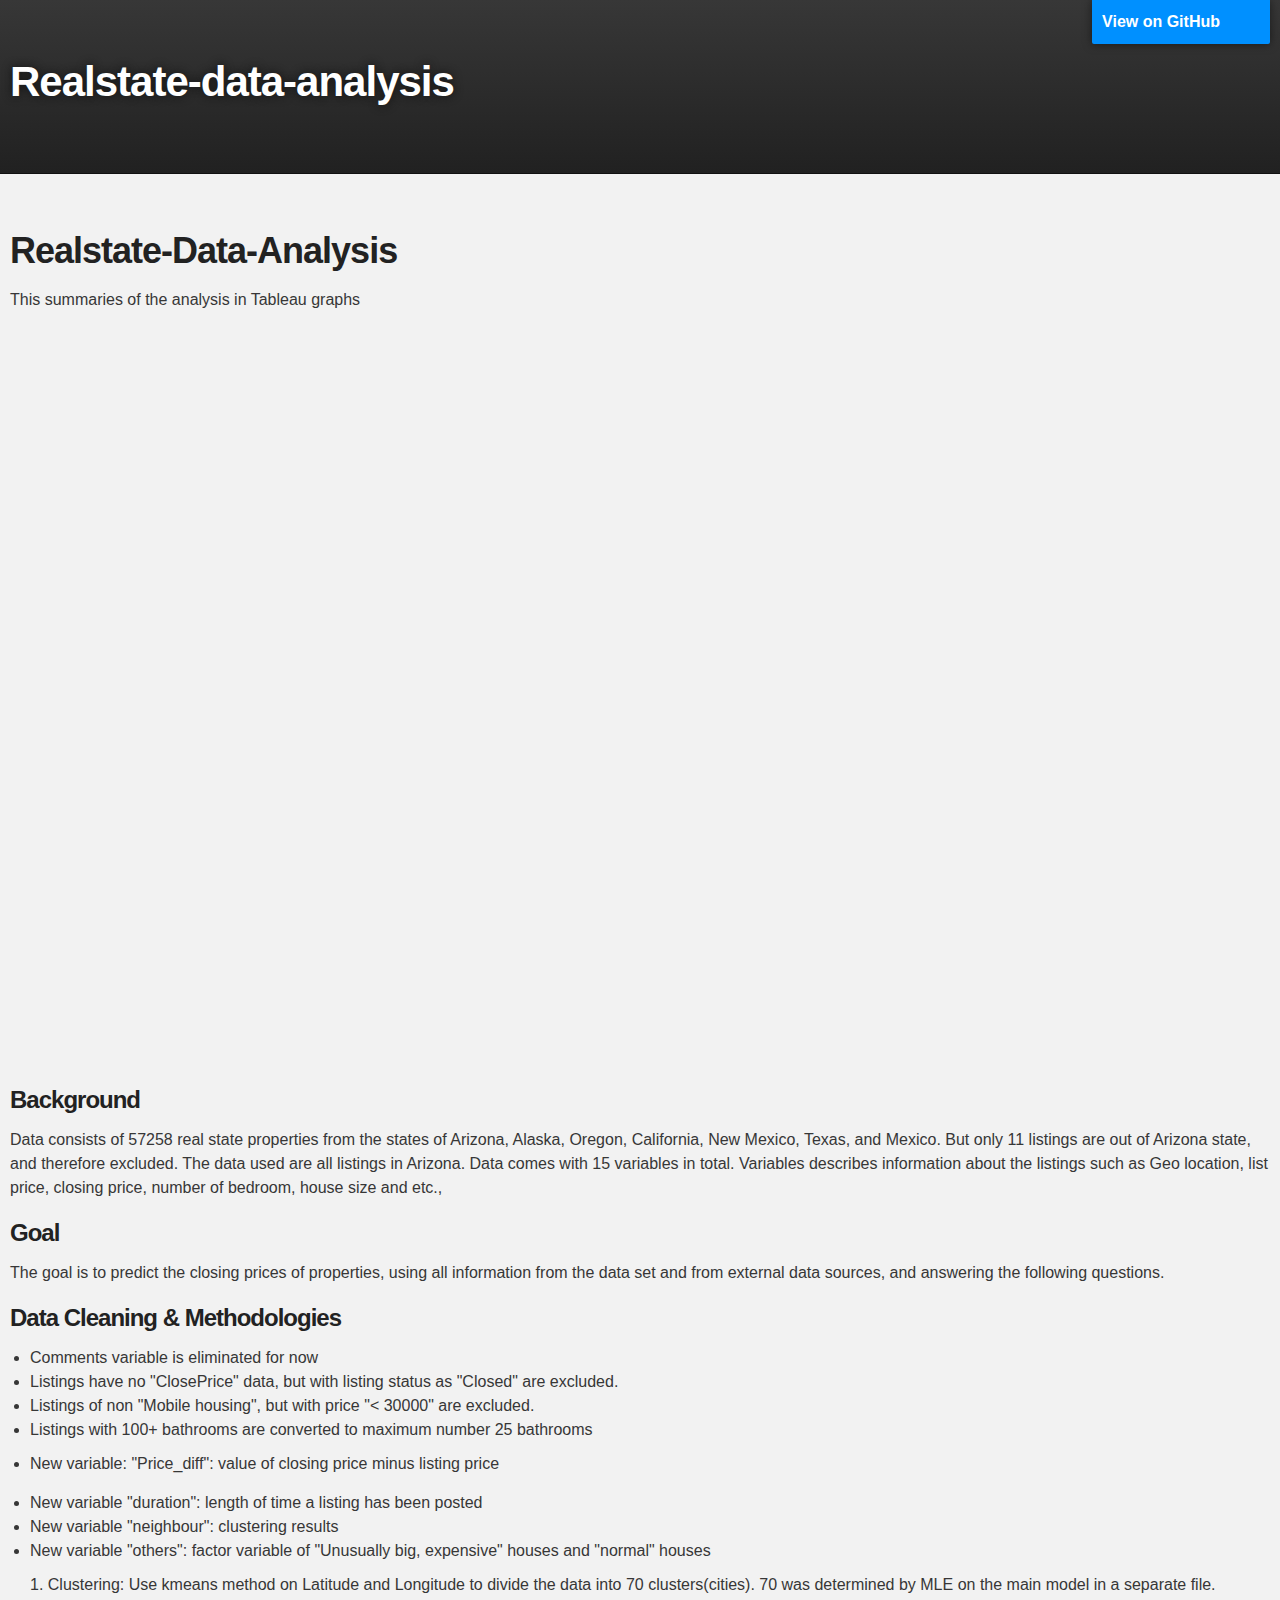
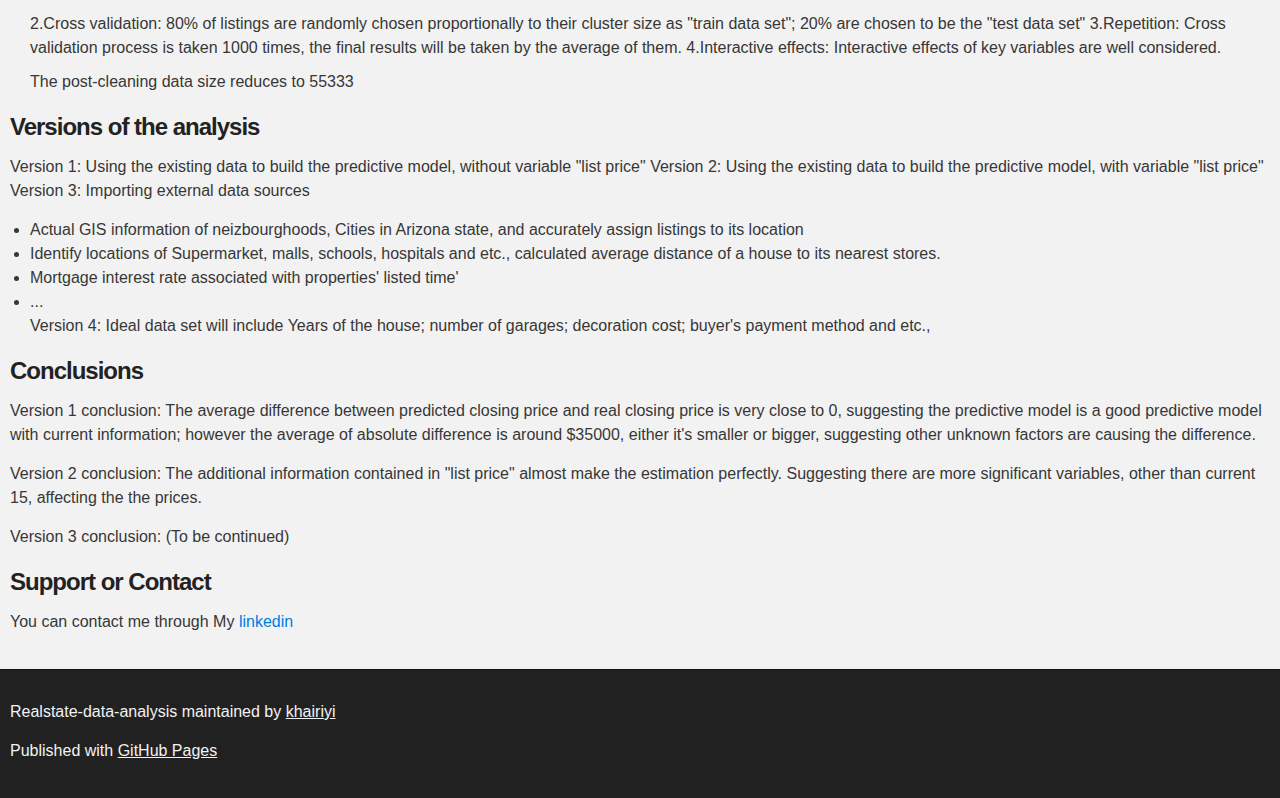
==== index.html @ 3aa9a5ae "Update index.html" ====
<!DOCTYPE html>
<html>

<head>
    <meta charset='utf-8'>
    <meta http-equiv="X-UA-Compatible" content="chrome=1">
    <meta name="description" content="Realstate-data-analysis : ">
  
    <link rel="stylesheet" type="text/css" media="screen" href="stylesheets/stylesheet.css">
  
    <title>Realstate-data-analysis</title>
    </head>
  
    <body>
  
<!-- HEADER -->
    <div id="header_wrap" class="outer">
    <header class="inner">
    <a id="forkme_banner" href="https://github.com/khairiyi/Realstate-Data-Analysis">View on GitHub</a>
  
    <h1 id="project_title">Realstate-data-analysis</h1>
    <h2 id="project_tagline"></h2>
  
    <section id="downloads">
        <a class="zip_download_link" href="https://github.com/khairiyi/Realstate-Data-Analysis/zipball/master">Download this project as a .zip file</a>
        <a class="tar_download_link" href="https://github.com/khairiyi/Realstate-Data-Analysis/tarball/master">Download this project as a tar.gz file</a>
            </section>
        </header>
    </div>
  
    <!-- MAIN CONTENT -->
    <div id="main_content_wrap" class="outer">
    <section id="main_content" class="inner">
     <h1>
<a id="realstate-data-analysis" class="anchor" href="#realstate-data-analysis" aria-hidden="true"><span aria-hidden="true" class="octicon octicon-link"></span></a>Realstate-Data-Analysis</h1>

<p>This summaries of the analysis in Tableau graphs</p>


<div>

<script type='text/javascript' src='https://public.tableau.com/javascripts/api/viz_v1.js'></script>
<div class='tableauPlaceholder' style='width: 982px; height: 745px;'><noscript><a href='#'>
    <img alt=' ' src='https:&#47;&#47;public.tableau.com&#47;static&#47;images&#47;Re&#47;RealstateDataAnalysis&#47;CompleteDataSummary&#47;1_rss.png' style='border: none' /></a></noscript>
    <object class='tableauViz' width='982' height='745' style='display:none;'>
        <param name='host_url' value='https%3A%2F%2Fpublic.tableau.com%2F' /> <param name='site_root' value='' />
        <param name='name' value='RealstateDataAnalysis&#47;CompleteDataSummary' />
        <param name='tabs' value='yes' /><param name='toolbar' value='yes' />
        <param name='static_image' value='https:&#47;&#47;public.tableau.com&#47;static&#47;images&#47;Re&#47;RealstateDataAnalysis&#47;CompleteDataSummary&#47;1.png' /> 
        <param name='animate_transition' value='yes' /><param name='display_static_image' value='yes' />
        <param name='display_spinner' value='yes' /><param name='display_overlay' value='yes' />
        <param name='display_count' value='yes' /><param name='showVizHome' value='no' />
        <param name='showTabs' value='y' /><param name='bootstrapWhenNotified' value='true' />
        </object></div>

</div>




<h3>
<a id="background" class="anchor" href="#background" aria-hidden="true"><span aria-hidden="true" class="octicon octicon-link"></span></a>Background</h3>

<p>Data consists of 57258 real state properties from the states of Arizona, Alaska, Oregon, California, New Mexico, Texas, and Mexico. But only 11 listings are out of Arizona state, and therefore excluded. The data used are all listings in Arizona.
Data comes with 15 variables in total. Variables describes information about the listings such as Geo location, list price, closing price, number of bedroom, house size and etc.,</p>

<h3>
<a id="goal" class="anchor" href="#goal" aria-hidden="true"><span aria-hidden="true" class="octicon octicon-link"></span></a>Goal</h3>

<p>The goal is to predict the closing prices of properties, using all information from the data set and from external data sources, and answering the following questions.</p>

<h3>
<a id="data-cleaning--methodologies" class="anchor" href="#data-cleaning--methodologies" aria-hidden="true"><span aria-hidden="true" class="octicon octicon-link"></span></a>Data Cleaning &amp; Methodologies</h3>

<ul>
<li>Comments variable is eliminated for now</li>
<li>Listings have no "ClosePrice" data, but with listing status as "Closed" are excluded.</li>
<li>Listings of non "Mobile housing", but with price "&lt; 30000" are excluded.</li>
<li>Listings with 100+ bathrooms are converted to maximum number 25 bathrooms</li>
<li><p>New variable: "Price_diff": value of closing price minus listing price</li></p>
<li>New variable "duration": length of time a listing has been posted</li>
<li>New variable "neighbour": clustering results</li>
<li>New variable "others": factor variable of "Unusually big, expensive" houses and "normal" houses</li>
<p>1. Clustering: Use kmeans method on Latitude and Longitude to divide the data into 70 clusters(cities). 70 was determined by MLE on the main model in a separate file.</p>
2.Cross validation: 80% of listings are randomly chosen proportionally to their cluster size as "train data set"; 20% are chosen to be the "test data set"
3.Repetition: Cross validation process is taken 1000 times, the final results will be taken by the average of them.
4.Interactive effects: Interactive effects of key variables are well considered.

<p>The post-cleaning data size reduces to 55333</p>
</ul>

<h3>
<a id="versions-of-the-analysis" class="anchor" href="#versions-of-the-analysis" aria-hidden="true"><span aria-hidden="true" class="octicon octicon-link"></span></a>Versions of the analysis</h3>

<p>Version 1: Using the existing data to build the predictive model, without variable "list price" 
Version 2: Using the existing data to build the predictive model, with variable "list price" 
Version 3: Importing external data sources

<ul>
<li>Actual GIS information of neizbourghoods, Cities in Arizona state, and accurately assign listings to its location</li>
<li>Identify locations of Supermarket, malls, schools, hospitals and etc., calculated average distance of a house to its nearest stores.</li>
<li>Mortgage interest rate associated with properties' listed time'</li>
<li>... </li>
Version 4: Ideal data set will include Years of the house; number of garages; decoration cost; buyer's payment method and etc.,</p>
</ul>

<h3>
<a id="conclusions" class="anchor" href="#conclusions" aria-hidden="true"><span aria-hidden="true" class="octicon octicon-link"></span></a>Conclusions</h3>

<p>Version 1 conclusion: The average difference between predicted closing price and real closing price is very close to 0, suggesting the predictive model is a good predictive model with current information; however the average of absolute difference is around $35000, either it's smaller or bigger, suggesting other unknown factors are causing the difference.</p>

<p>Version 2 conclusion: The additional information contained in "list price" almost make the estimation perfectly. Suggesting there are more significant variables, other than current 15, affecting the the prices.</p>
<p>Version 3 conclusion: (To be continued)</p>

<h3>
<a id="support-or-contact" class="anchor" href="#support-or-contact" aria-hidden="true"><span aria-hidden="true" class="octicon octicon-link"></span></a>Support or Contact</h3>

<p>You can contact me through My <a href="https://www.linkedin.com/in/khairi-yi-4966a062?">linkedin</a></p>
      </section>
    </div>

    <!-- FOOTER  -->
    <div id="footer_wrap" class="outer">
      <footer class="inner">
        <p class="copyright">Realstate-data-analysis maintained by <a href="https://github.com/khairiyi">khairiyi</a></p>
        <p>Published with <a href="https://pages.github.com">GitHub Pages</a></p>
      </footer>
    </div>

    

  </body>
</html>
---- stylesheets/stylesheet.css ----
/*******************************************************************************
Slate Theme for GitHub Pages
by Jason Costello, @jsncostello
*******************************************************************************/

@import url(github-light.css);

/*******************************************************************************
MeyerWeb Reset
*******************************************************************************/

html, body, div, span, applet, object, iframe,
h1, h2, h3, h4, h5, h6, p, blockquote, pre,
a, abbr, acronym, address, big, cite, code,
del, dfn, em, img, ins, kbd, q, s, samp,
small, strike, strong, sub, sup, tt, var,
b, u, i, center,
dl, dt, dd, ol, ul, li,
fieldset, form, label, legend,
table, caption, tbody, tfoot, thead, tr, th, td,
article, aside, canvas, details, embed,
figure, figcaption, footer, header, hgroup,
menu, nav, output, ruby, section, summary,
time, mark, audio, video {
  margin: 0;
  padding: 0;
  border: 0;
  font: inherit;
  vertical-align: baseline;
}

/* HTML5 display-role reset for older browsers */
article, aside, details, figcaption, figure,
footer, header, hgroup, menu, nav, section {
  display: block;
}

ol, ul {
  list-style: none;
}

table {
  border-collapse: collapse;
  border-spacing: 0;
}

/*******************************************************************************
Theme Styles
*******************************************************************************/

body {
  box-sizing: border-box;
  color:#373737;
  background: #212121;
  font-size: 16px;
  font-family: 'Myriad Pro', Calibri, Helvetica, Arial, sans-serif;
  line-height: 1.5;
  -webkit-font-smoothing: antialiased;
}

h1, h2, h3, h4, h5, h6 {
  margin: 10px 0;
  font-weight: 700;
  color:#222222;
  font-family: 'Lucida Grande', 'Calibri', Helvetica, Arial, sans-serif;
  letter-spacing: -1px;
}

h1 {
  font-size: 36px;
  font-weight: 700;
}

h2 {
  padding-bottom: 10px;
  font-size: 32px;
  background: url('../images/bg_hr.png') repeat-x bottom;
}

h3 {
  font-size: 24px;
}

h4 {
  font-size: 21px;
}

h5 {
  font-size: 18px;
}

h6 {
  font-size: 16px;
}

p {
  margin: 10px 0 15px 0;
}

footer p {
  color: #f2f2f2;
}

a {
  text-decoration: none;
  color: #007edf;
  text-shadow: none;

  transition: color 0.5s ease;
  transition: text-shadow 0.5s ease;
  -webkit-transition: color 0.5s ease;
  -webkit-transition: text-shadow 0.5s ease;
  -moz-transition: color 0.5s ease;
  -moz-transition: text-shadow 0.5s ease;
  -o-transition: color 0.5s ease;
  -o-transition: text-shadow 0.5s ease;
  -ms-transition: color 0.5s ease;
  -ms-transition: text-shadow 0.5s ease;
}

a:hover, a:focus {text-decoration: underline;}

footer a {
  color: #F2F2F2;
  text-decoration: underline;
}

em {
  font-style: italic;
}

strong {
  font-weight: bold;
}

img {
  position: relative;
  margin: 0 auto;
  max-width: 739px;
  padding: 5px;
  margin: 10px 0 10px 0;
  border: 1px solid #ebebeb;

  box-shadow: 0 0 5px #ebebeb;
  -webkit-box-shadow: 0 0 5px #ebebeb;
  -moz-box-shadow: 0 0 5px #ebebeb;
  -o-box-shadow: 0 0 5px #ebebeb;
  -ms-box-shadow: 0 0 5px #ebebeb;
}

p img {
  display: inline;
  margin: 0;
  padding: 0;
  vertical-align: middle;
  text-align: center;
  border: none;
}

pre, code {
  width: 100%;
  color: #222;
  background-color: #fff;

  font-family: Monaco, "Bitstream Vera Sans Mono", "Lucida Console", Terminal, monospace;
  font-size: 14px;

  border-radius: 2px;
  -moz-border-radius: 2px;
  -webkit-border-radius: 2px;
}

pre {
  width: 100%;
  padding: 10px;
  box-shadow: 0 0 10px rgba(0,0,0,.1);
  overflow: auto;
}

code {
  padding: 3px;
  margin: 0 3px;
  box-shadow: 0 0 10px rgba(0,0,0,.1);
}

pre code {
  display: block;
  box-shadow: none;
}

blockquote {
  color: #666;
  margin-bottom: 20px;
  padding: 0 0 0 20px;
  border-left: 3px solid #bbb;
}


ul, ol, dl {
  margin-bottom: 15px
}

ul {
  list-style-position: inside;
  list-style: disc;
  padding-left: 20px;
}

ol {
  list-style-position: inside;
  list-style: decimal;
  padding-left: 20px;
}

dl dt {
  font-weight: bold;
}

dl dd {
  padding-left: 20px;
  font-style: italic;
}

dl p {
  padding-left: 20px;
  font-style: italic;
}

hr {
  height: 1px;
  margin-bottom: 5px;
  border: none;
  background: url('../images/bg_hr.png') repeat-x center;
}

table {
  border: 1px solid #373737;
  margin-bottom: 20px;
  text-align: left;
 }

th {
  font-family: 'Lucida Grande', 'Helvetica Neue', Helvetica, Arial, sans-serif;
  padding: 10px;
  background: #373737;
  color: #fff;
 }

td {
  padding: 10px;
  border: 1px solid #373737;
 }

form {
  background: #f2f2f2;
  padding: 20px;
}

/*******************************************************************************
Full-Width Styles
*******************************************************************************/

.outer {
  width: 100%;
}

.inner {
  position: relative;
  max-width: 1280px;
  padding: 20px 10px;
  margin: 0 auto;
}

#forkme_banner {
  display: block;
  position: absolute;
  top:0;
  right: 10px;
  z-index: 10;
  padding: 10px 50px 10px 10px;
  color: #fff;
  background: url('../images/blacktocat.png') #0090ff no-repeat 95% 50%;
  font-weight: 700;
  box-shadow: 0 0 10px rgba(0,0,0,.5);
  border-bottom-left-radius: 2px;
  border-bottom-right-radius: 2px;
}

#header_wrap {
  background: #212121;
  background: -moz-linear-gradient(top, #373737, #212121);
  background: -webkit-linear-gradient(top, #373737, #212121);
  background: -ms-linear-gradient(top, #373737, #212121);
  background: -o-linear-gradient(top, #373737, #212121);
  background: linear-gradient(top, #373737, #212121);
}

#header_wrap .inner {
  padding: 50px 10px 30px 10px;
}

#project_title {
  margin: 0;
  color: #fff;
  font-size: 42px;
  font-weight: 700;
  text-shadow: #111 0px 0px 10px;
}

#project_tagline {
  color: #fff;
  font-size: 24px;
  font-weight: 300;
  background: none;
  text-shadow: #111 0px 0px 10px;
}

#downloads {
  position: absolute;
  width: 210px;
  z-index: 10;
  bottom: -40px;
  right: 0;
  height: 70px;
  background: url('../images/icon_download.png') no-repeat 0% 90%;
}

.zip_download_link {
  display: block;
  float: right;
  width: 90px;
  height:70px;
  text-indent: -5000px;
  overflow: hidden;
  background: url(../images/sprite_download.png) no-repeat bottom left;
}

.tar_download_link {
  display: block;
  float: right;
  width: 90px;
  height:70px;
  text-indent: -5000px;
  overflow: hidden;
  background: url(../images/sprite_download.png) no-repeat bottom right;
  margin-left: 10px;
}

.zip_download_link:hover {
  background: url(../images/sprite_download.png) no-repeat top left;
}

.tar_download_link:hover {
  background: url(../images/sprite_download.png) no-repeat top right;
}

#main_content_wrap {
  background: #f2f2f2;
  border-top: 1px solid #111;
  border-bottom: 1px solid #111;
}

#main_content {
  padding-top: 40px;
}

#footer_wrap {
  background: #212121;
}



/*******************************************************************************
Small Device Styles
*******************************************************************************/

@media screen and (max-width: 480px) {
  body {
    font-size:14px;
  }

  #downloads {
    display: none;
  }

  .inner {
    min-width: 320px;
    max-width: 480px;
  }

  #project_title {
  font-size: 32px;
  }

  h1 {
    font-size: 28px;
  }

  h2 {
    font-size: 24px;
  }

  h3 {
    font-size: 21px;
  }

  h4 {
    font-size: 18px;
  }

  h5 {
    font-size: 14px;
  }

  h6 {
    font-size: 12px;
  }

  code, pre {
    min-width: 320px;
    max-width: 480px;
    font-size: 11px;
  }

}
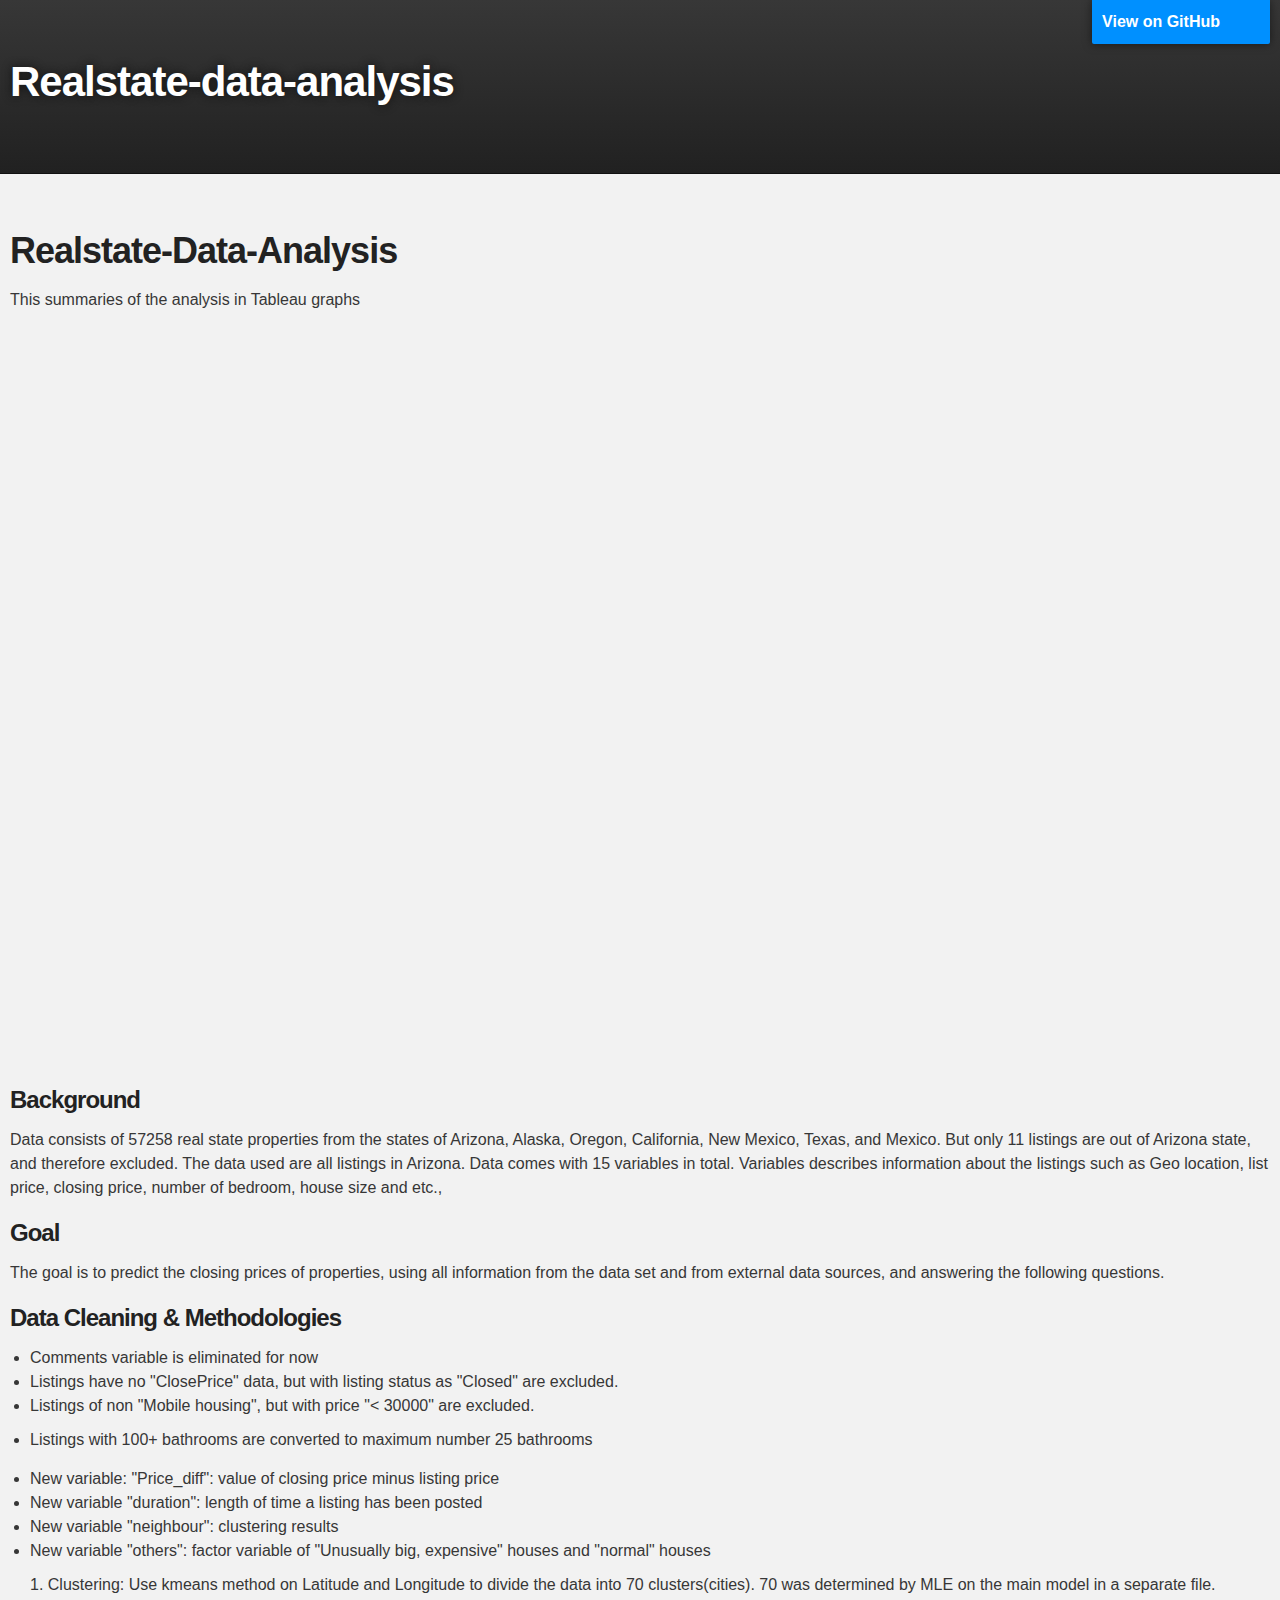
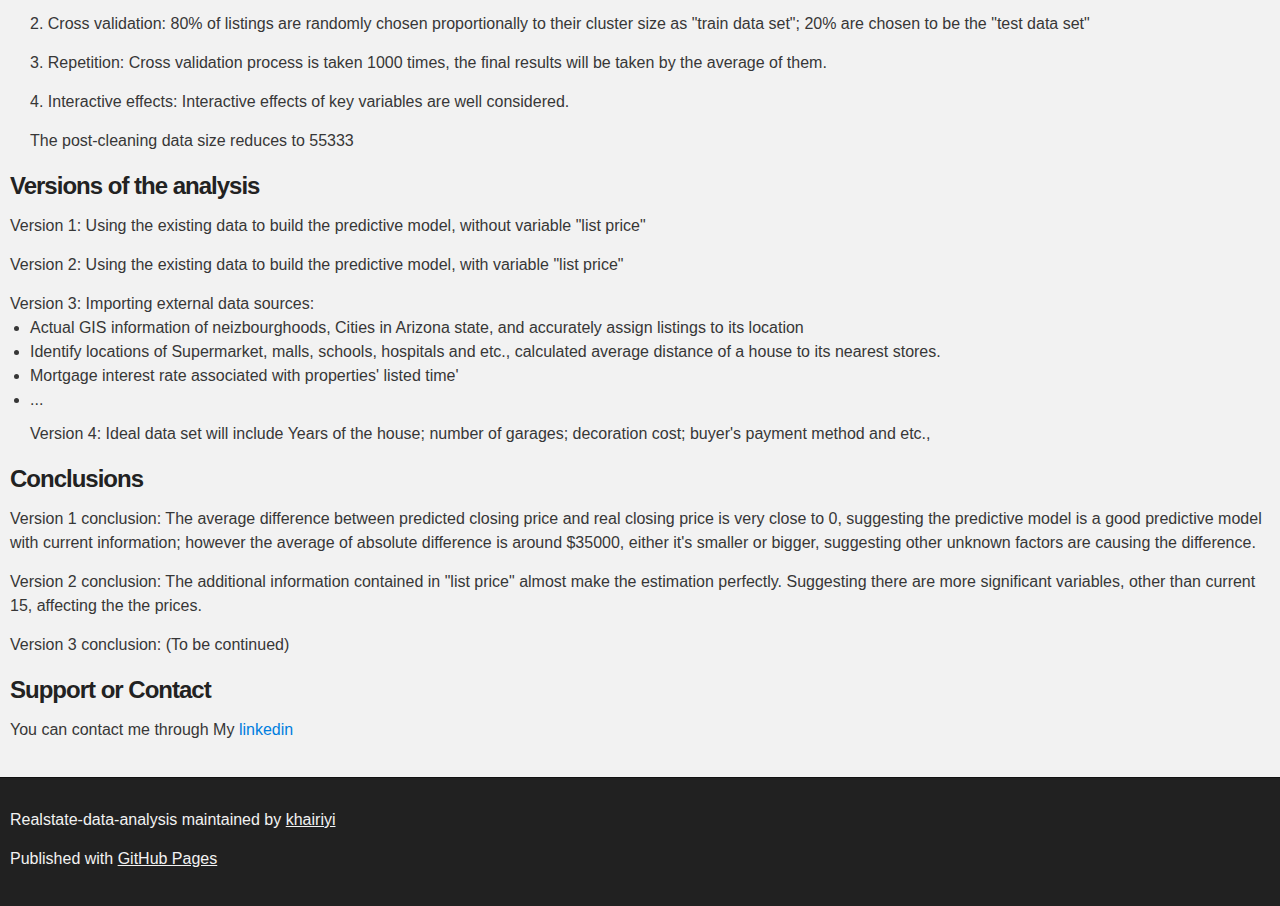
==== commit f1b9706b: "Update index.html" ====
--- a/index.html
+++ b/index.html
@@ -77,32 +77,32 @@
 <li>Comments variable is eliminated for now</li>
 <li>Listings have no "ClosePrice" data, but with listing status as "Closed" are excluded.</li>
 <li>Listings of non "Mobile housing", but with price "&lt; 30000" are excluded.</li>
-<li>Listings with 100+ bathrooms are converted to maximum number 25 bathrooms</li>
-<li><p>New variable: "Price_diff": value of closing price minus listing price</li></p>
+<li><p>Listings with 100+ bathrooms are converted to maximum number 25 bathrooms</li></p>
+<li>New variable: "Price_diff": value of closing price minus listing price</li>
 <li>New variable "duration": length of time a listing has been posted</li>
 <li>New variable "neighbour": clustering results</li>
 <li>New variable "others": factor variable of "Unusually big, expensive" houses and "normal" houses</li>
 <p>1. Clustering: Use kmeans method on Latitude and Longitude to divide the data into 70 clusters(cities). 70 was determined by MLE on the main model in a separate file.</p>
-2.Cross validation: 80% of listings are randomly chosen proportionally to their cluster size as "train data set"; 20% are chosen to be the "test data set"
-3.Repetition: Cross validation process is taken 1000 times, the final results will be taken by the average of them.
-4.Interactive effects: Interactive effects of key variables are well considered.
+<p>2. Cross validation: 80% of listings are randomly chosen proportionally to their cluster size as "train data set"; 20% are chosen to be the "test data set"</p>
+<p>3. Repetition: Cross validation process is taken 1000 times, the final results will be taken by the average of them.</p>
+<p>4. Interactive effects: Interactive effects of key variables are well considered.</p>
 
-<p>The post-cleaning data size reduces to 55333</p>
+The post-cleaning data size reduces to 55333
 </ul>
 
 <h3>
 <a id="versions-of-the-analysis" class="anchor" href="#versions-of-the-analysis" aria-hidden="true"><span aria-hidden="true" class="octicon octicon-link"></span></a>Versions of the analysis</h3>
 
-<p>Version 1: Using the existing data to build the predictive model, without variable "list price" 
-Version 2: Using the existing data to build the predictive model, with variable "list price" 
-Version 3: Importing external data sources
+<p>Version 1: Using the existing data to build the predictive model, without variable "list price" </p>
+<p>Version 2: Using the existing data to build the predictive model, with variable "list price" </p>
+Version 3: Importing external data sources:
 
 <ul>
 <li>Actual GIS information of neizbourghoods, Cities in Arizona state, and accurately assign listings to its location</li>
 <li>Identify locations of Supermarket, malls, schools, hospitals and etc., calculated average distance of a house to its nearest stores.</li>
 <li>Mortgage interest rate associated with properties' listed time'</li>
 <li>... </li>
-Version 4: Ideal data set will include Years of the house; number of garages; decoration cost; buyer's payment method and etc.,</p>
+<p>Version 4: Ideal data set will include Years of the house; number of garages; decoration cost; buyer's payment method and etc.,</p>
 </ul>
 
 <h3>
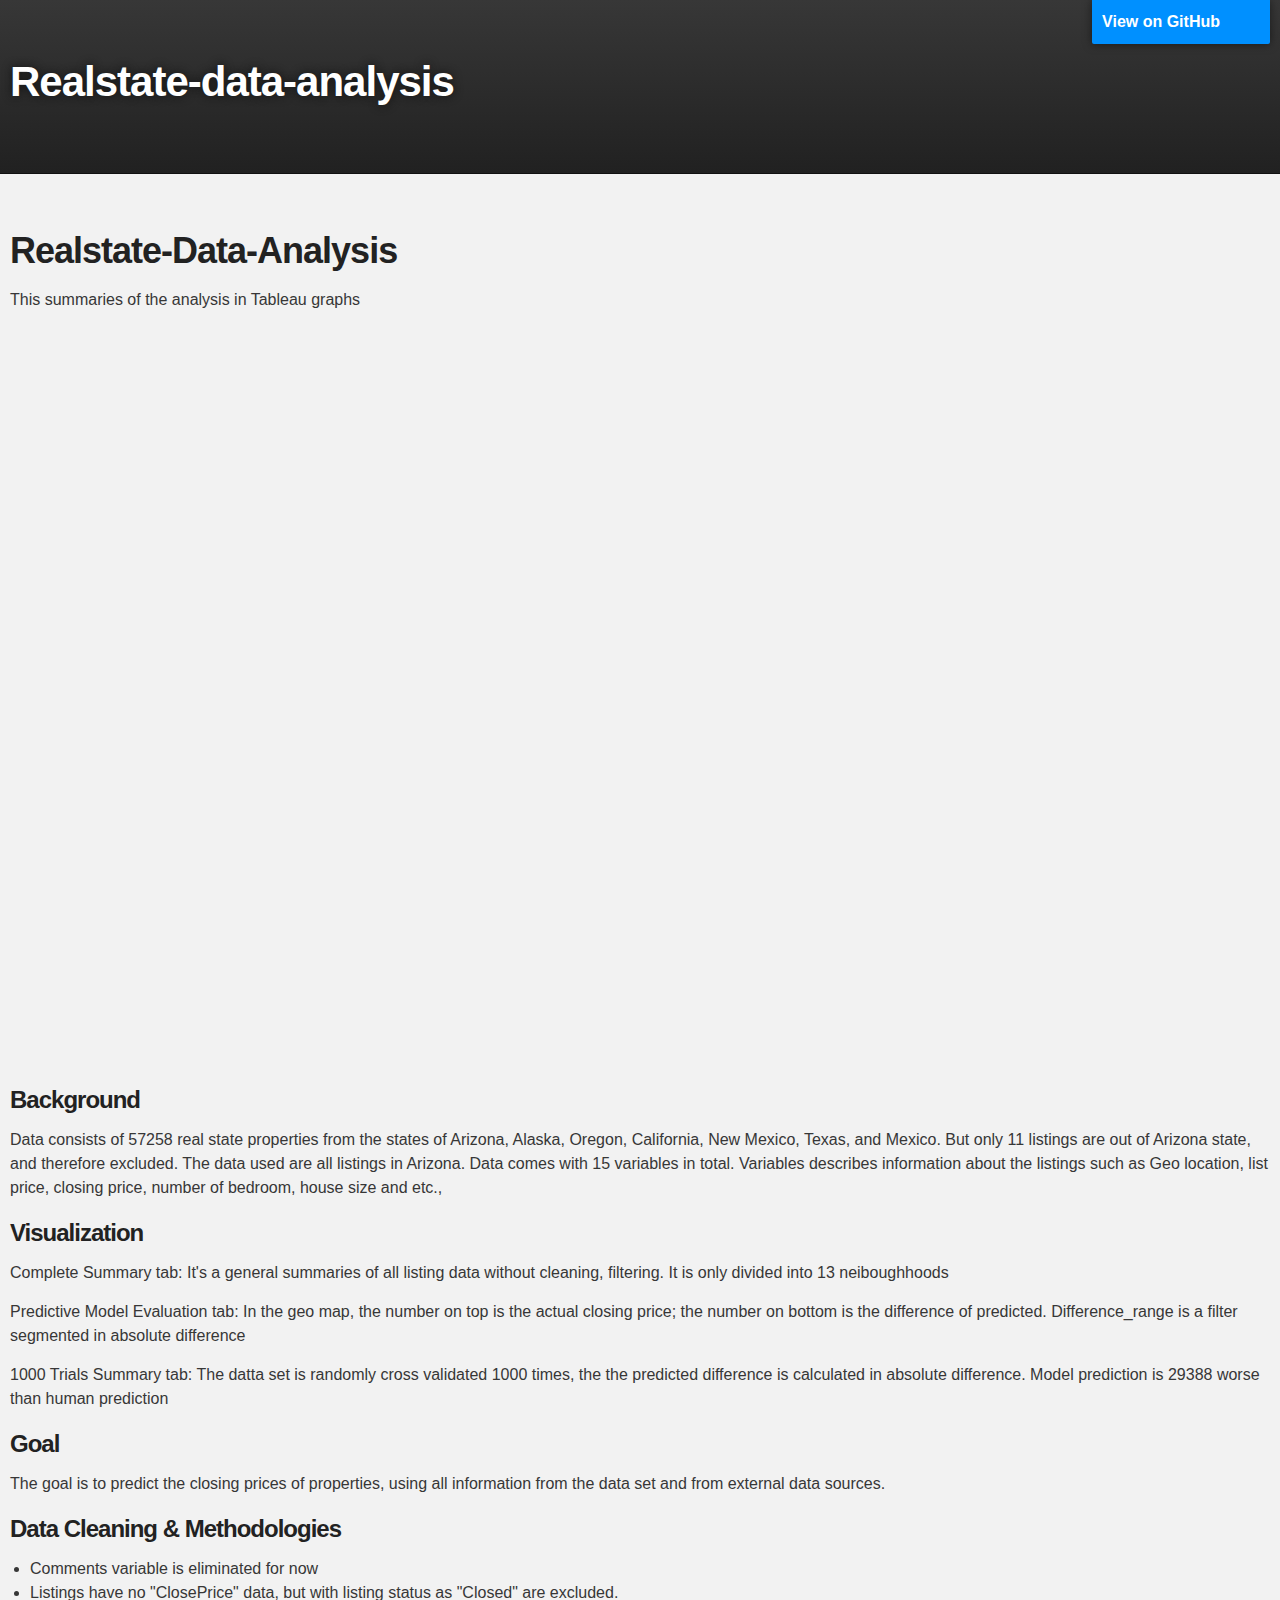
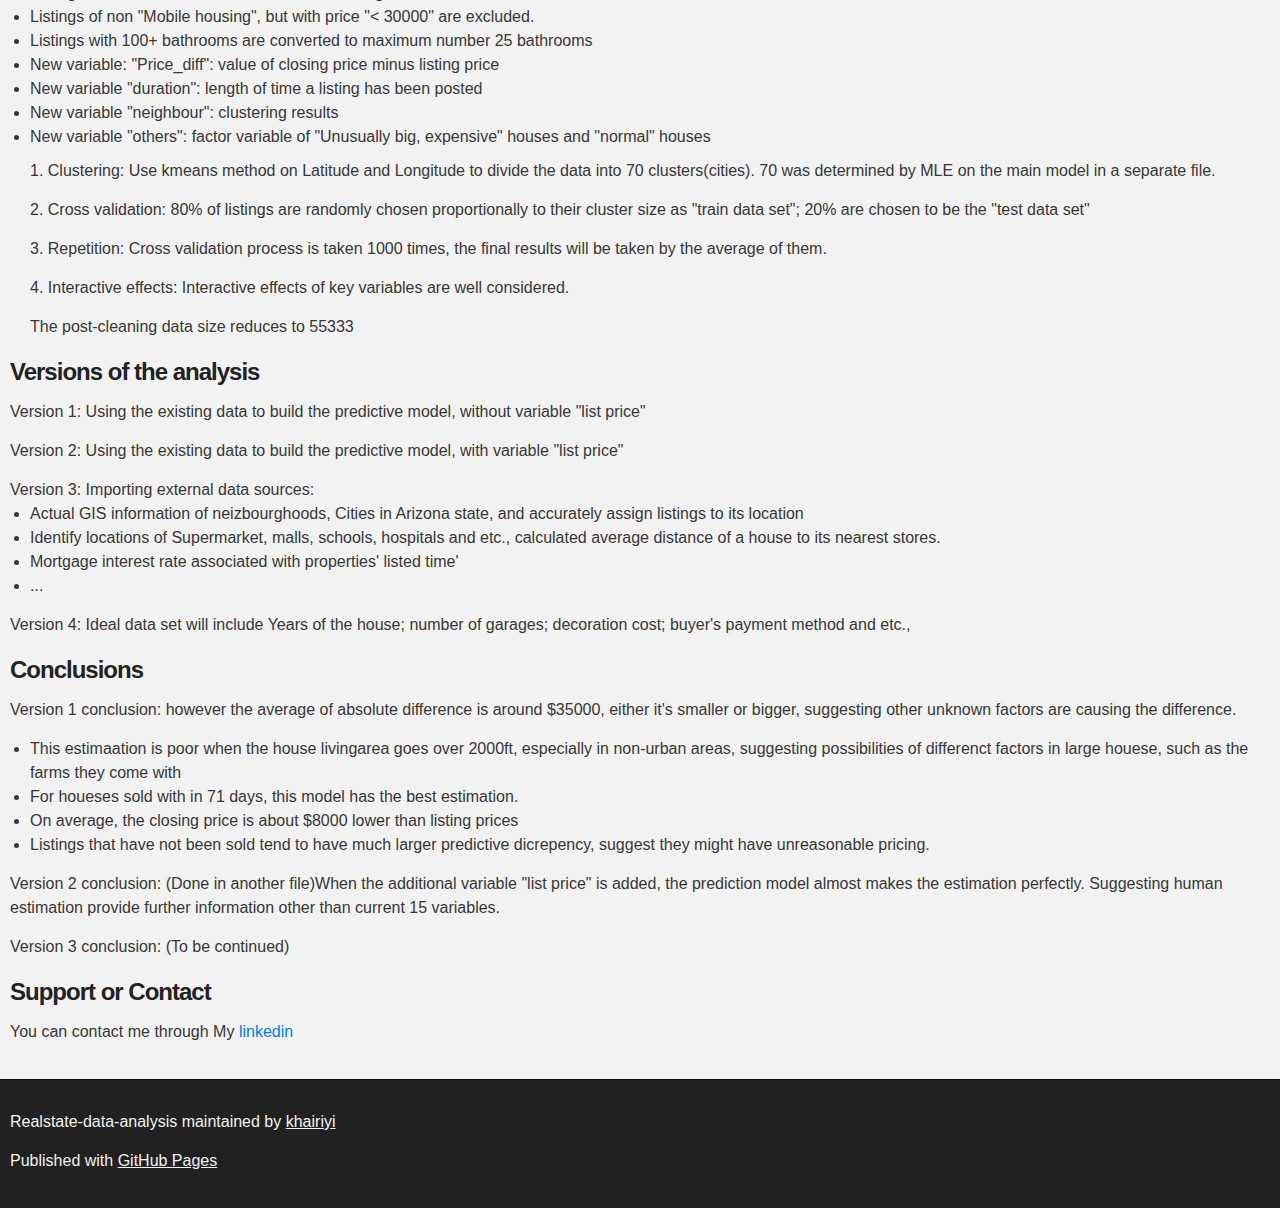
==== commit d736c7c7: "Update index.html" ====
--- a/index.html
+++ b/index.html
@@ -66,22 +66,32 @@
 Data comes with 15 variables in total. Variables describes information about the listings such as Geo location, list price, closing price, number of bedroom, house size and etc.,</p>
 
 <h3>
+<a id="visualization" class="anchor" href="#visualization" aria-hidden="true"><span aria-hidden="true" class="octicon octicon-link"></span></a>Visualization</h3>
+
+<p>Complete Summary tab: It's a general summaries of all listing data without cleaning, filtering. It is only divided into 13 neiboughhoods</p>
+<p>Predictive Model Evaluation tab: In the geo map, the number on top is the actual closing price; the number on bottom is the difference of predicted. Difference_range is a filter segmented in absolute difference</p>
+<p>1000 Trials Summary tab: The datta set is randomly cross validated 1000 times, the the predicted difference is calculated in absolute difference. Model prediction is 29388 worse than human prediction</p>
+
+<h3>
 <a id="goal" class="anchor" href="#goal" aria-hidden="true"><span aria-hidden="true" class="octicon octicon-link"></span></a>Goal</h3>
 
-<p>The goal is to predict the closing prices of properties, using all information from the data set and from external data sources, and answering the following questions.</p>
+<p>The goal is to predict the closing prices of properties, using all information from the data set and from external data sources.</p>
+
 
 <h3>
 <a id="data-cleaning--methodologies" class="anchor" href="#data-cleaning--methodologies" aria-hidden="true"><span aria-hidden="true" class="octicon octicon-link"></span></a>Data Cleaning &amp; Methodologies</h3>
 
 <ul>
+
 <li>Comments variable is eliminated for now</li>
 <li>Listings have no "ClosePrice" data, but with listing status as "Closed" are excluded.</li>
 <li>Listings of non "Mobile housing", but with price "&lt; 30000" are excluded.</li>
-<li><p>Listings with 100+ bathrooms are converted to maximum number 25 bathrooms</li></p>
+<li>Listings with 100+ bathrooms are converted to maximum number 25 bathrooms</li>
 <li>New variable: "Price_diff": value of closing price minus listing price</li>
 <li>New variable "duration": length of time a listing has been posted</li>
 <li>New variable "neighbour": clustering results</li>
 <li>New variable "others": factor variable of "Unusually big, expensive" houses and "normal" houses</li>
+
 <p>1. Clustering: Use kmeans method on Latitude and Longitude to divide the data into 70 clusters(cities). 70 was determined by MLE on the main model in a separate file.</p>
 <p>2. Cross validation: 80% of listings are randomly chosen proportionally to their cluster size as "train data set"; 20% are chosen to be the "test data set"</p>
 <p>3. Repetition: Cross validation process is taken 1000 times, the final results will be taken by the average of them.</p>
@@ -102,15 +112,21 @@
 <li>Identify locations of Supermarket, malls, schools, hospitals and etc., calculated average distance of a house to its nearest stores.</li>
 <li>Mortgage interest rate associated with properties' listed time'</li>
 <li>... </li>
+</ul>
 <p>Version 4: Ideal data set will include Years of the house; number of garages; decoration cost; buyer's payment method and etc.,</p>
-</ul>
 
 <h3>
 <a id="conclusions" class="anchor" href="#conclusions" aria-hidden="true"><span aria-hidden="true" class="octicon octicon-link"></span></a>Conclusions</h3>
 
-<p>Version 1 conclusion: The average difference between predicted closing price and real closing price is very close to 0, suggesting the predictive model is a good predictive model with current information; however the average of absolute difference is around $35000, either it's smaller or bigger, suggesting other unknown factors are causing the difference.</p>
+<p>Version 1 conclusion: however the average of absolute difference is around $35000, either it's smaller or bigger, suggesting other unknown factors are causing the difference.</p>
+<ul>
+<li>This estimaation is poor when the house livingarea goes over 2000ft, especially in non-urban areas, suggesting possibilities of differenct factors in large houese, such as the farms they come with</li>
+<li>For houeses sold with in 71 days, this model has the best estimation. </li>
+<li>On average, the closing price is about $8000 lower than listing prices</li>
+<li>Listings that have not been sold tend to have much larger predictive dicrepency, suggest they might have unreasonable pricing.</li>
+</ul>
 
-<p>Version 2 conclusion: The additional information contained in "list price" almost make the estimation perfectly. Suggesting there are more significant variables, other than current 15, affecting the the prices.</p>
+<p>Version 2 conclusion: (Done in another file)When the additional variable "list price" is added, the prediction model almost makes the estimation perfectly. Suggesting human estimation provide further information other than current 15 variables.</p>
 <p>Version 3 conclusion: (To be continued)</p>
 
 <h3>
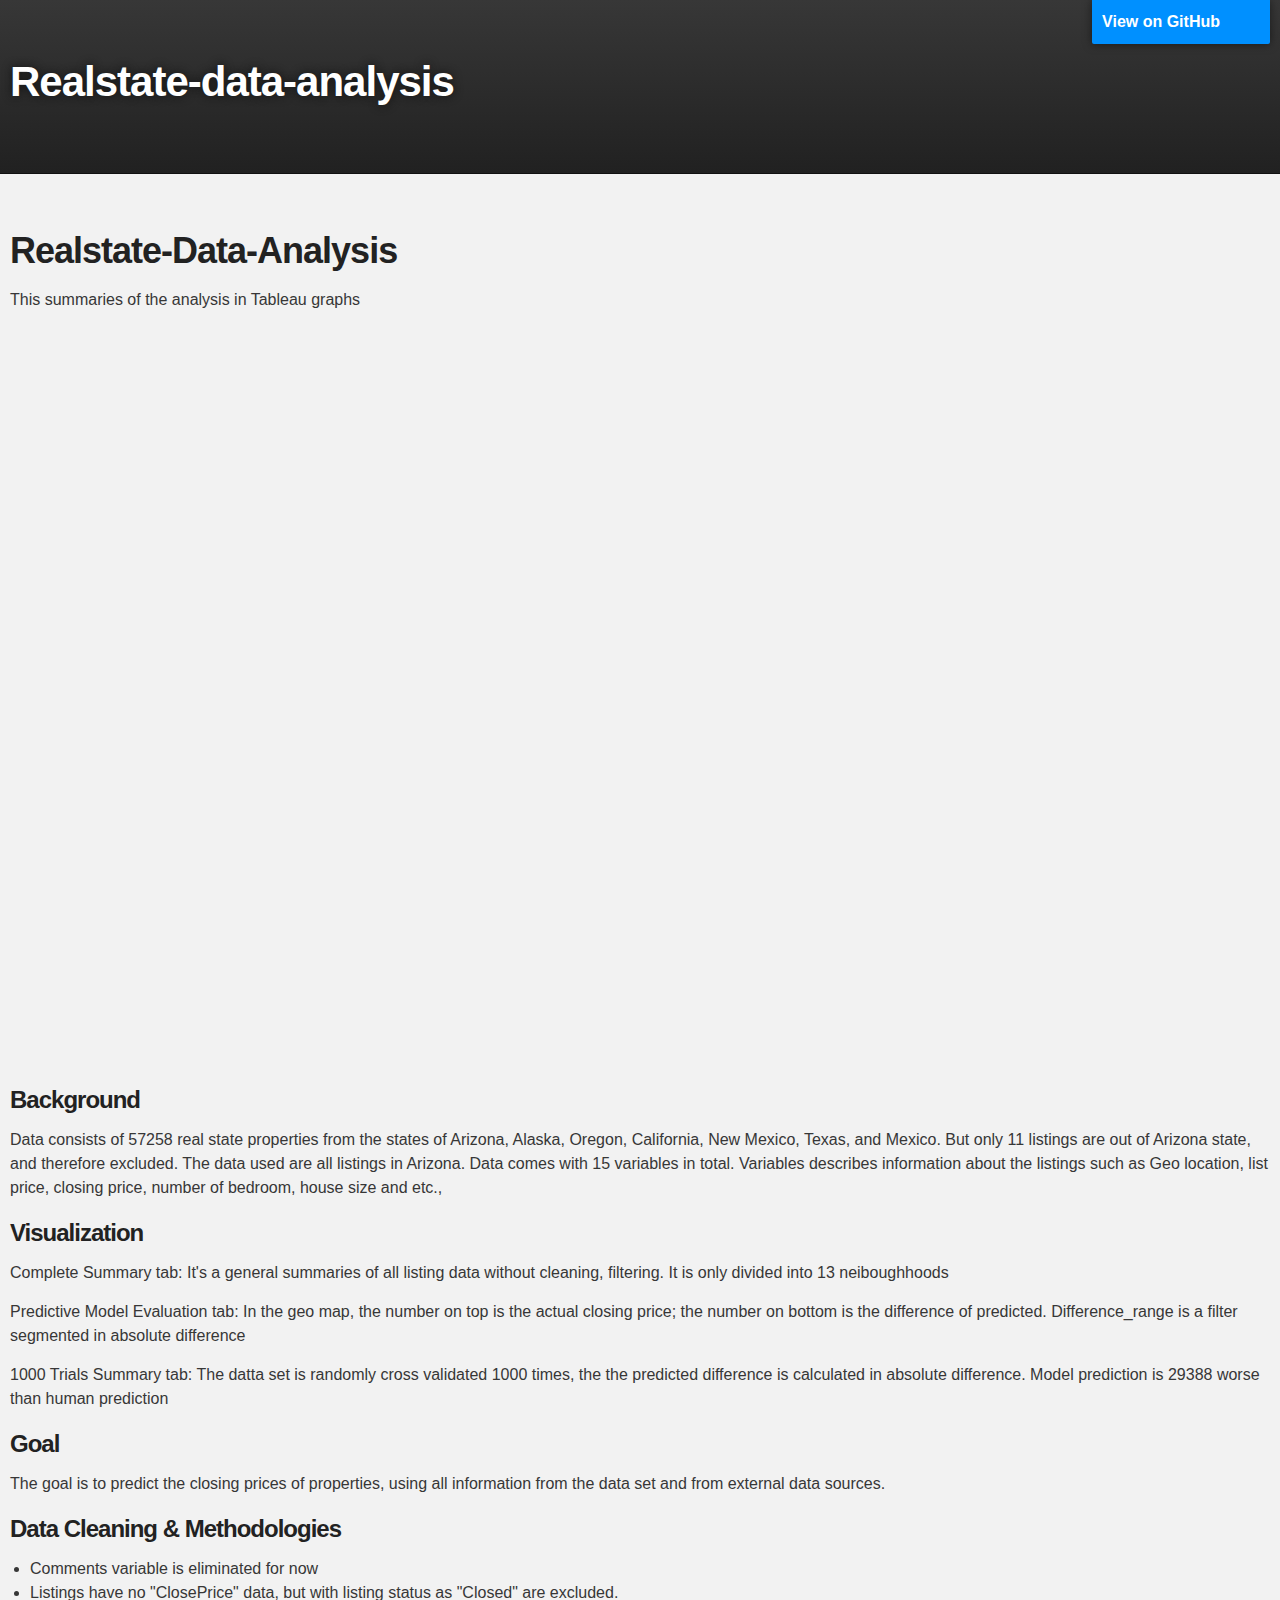
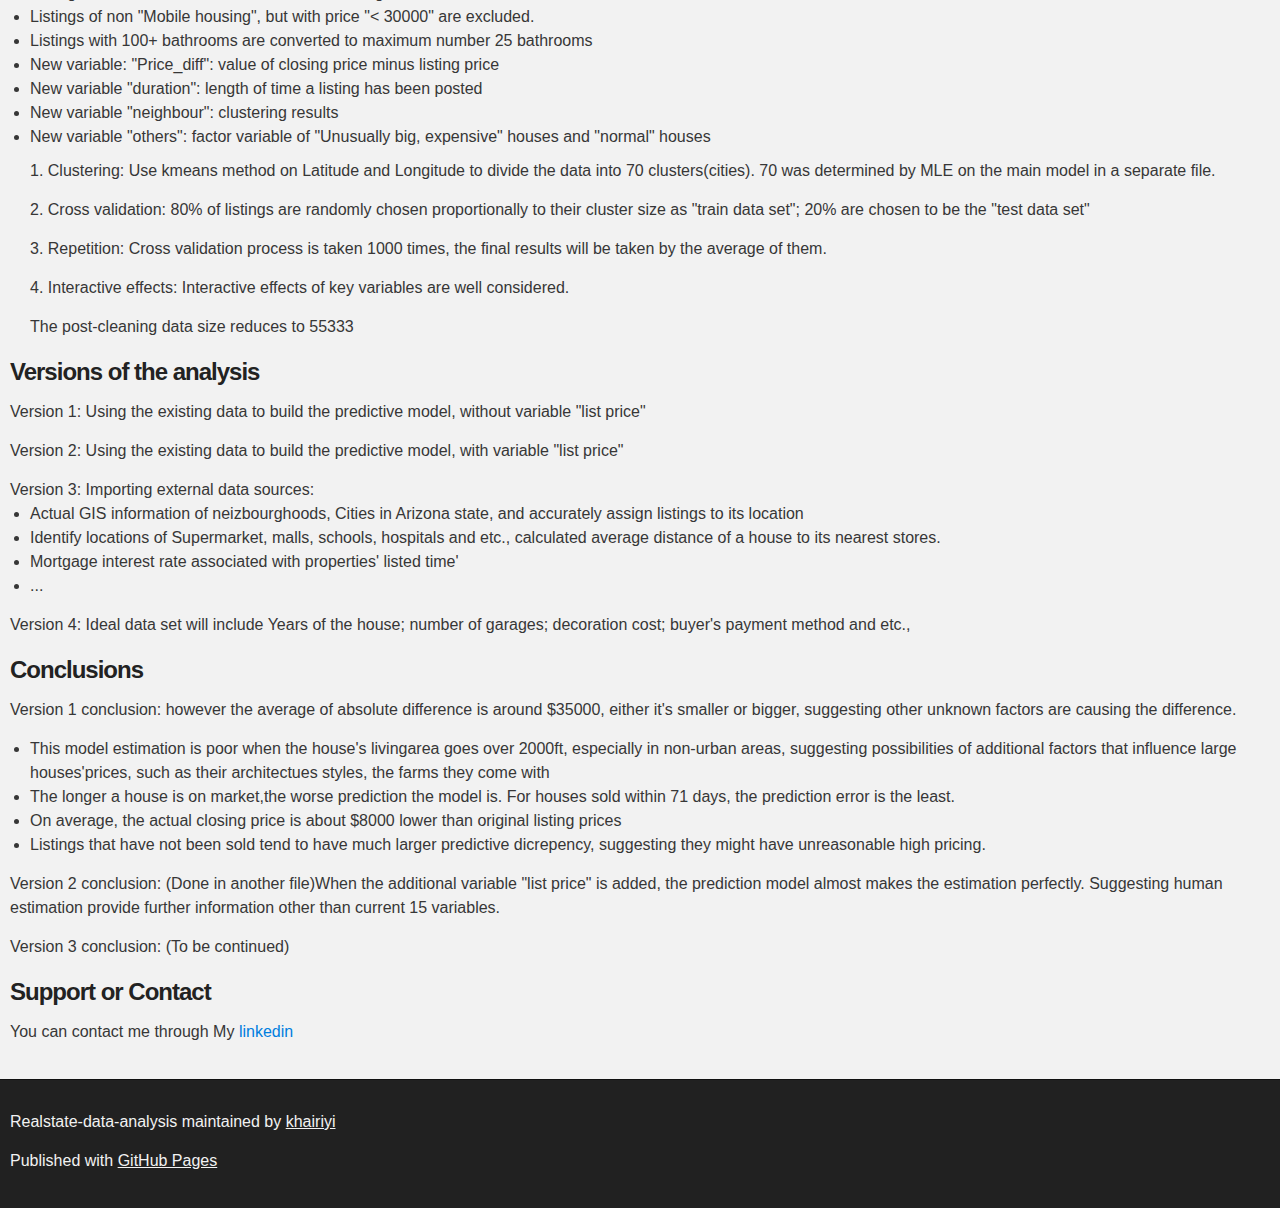
==== commit 2057ff47: "Update index.html" ====
--- a/index.html
+++ b/index.html
@@ -120,10 +120,10 @@
 
 <p>Version 1 conclusion: however the average of absolute difference is around $35000, either it's smaller or bigger, suggesting other unknown factors are causing the difference.</p>
 <ul>
-<li>This estimaation is poor when the house livingarea goes over 2000ft, especially in non-urban areas, suggesting possibilities of differenct factors in large houese, such as the farms they come with</li>
-<li>For houeses sold with in 71 days, this model has the best estimation. </li>
-<li>On average, the closing price is about $8000 lower than listing prices</li>
-<li>Listings that have not been sold tend to have much larger predictive dicrepency, suggest they might have unreasonable pricing.</li>
+<li>This model estimation is poor when the house's livingarea goes over 2000ft, especially in non-urban areas, suggesting possibilities of additional factors that influence large houses'prices, such as their architectues styles, the farms they come with</li>
+<li>The longer a house is on market,the worse prediction the model is. For houses sold within 71 days, the prediction error is the least. </li>
+<li>On average, the actual closing price is about $8000 lower than original listing prices</li>
+<li>Listings that have not been sold tend to have much larger predictive dicrepency, suggesting they might have unreasonable high pricing.</li>
 </ul>
 
 <p>Version 2 conclusion: (Done in another file)When the additional variable "list price" is added, the prediction model almost makes the estimation perfectly. Suggesting human estimation provide further information other than current 15 variables.</p>
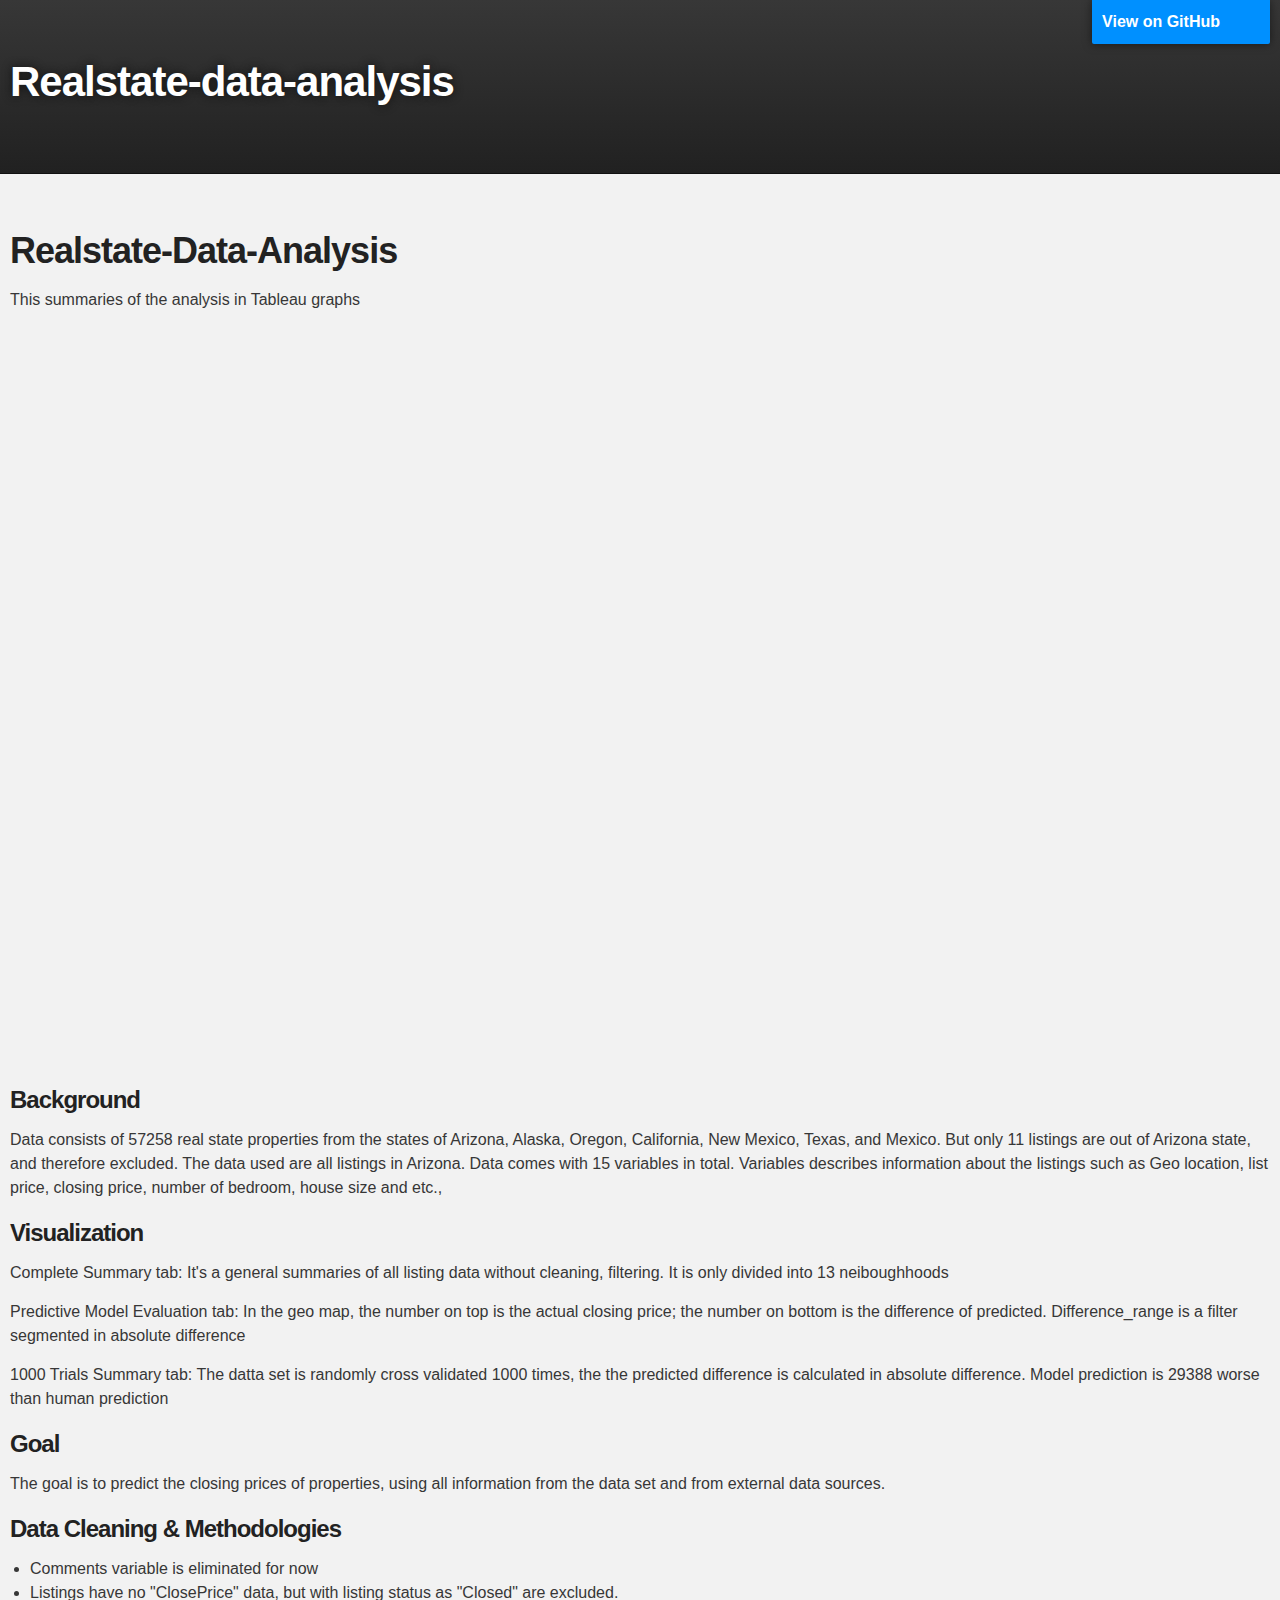
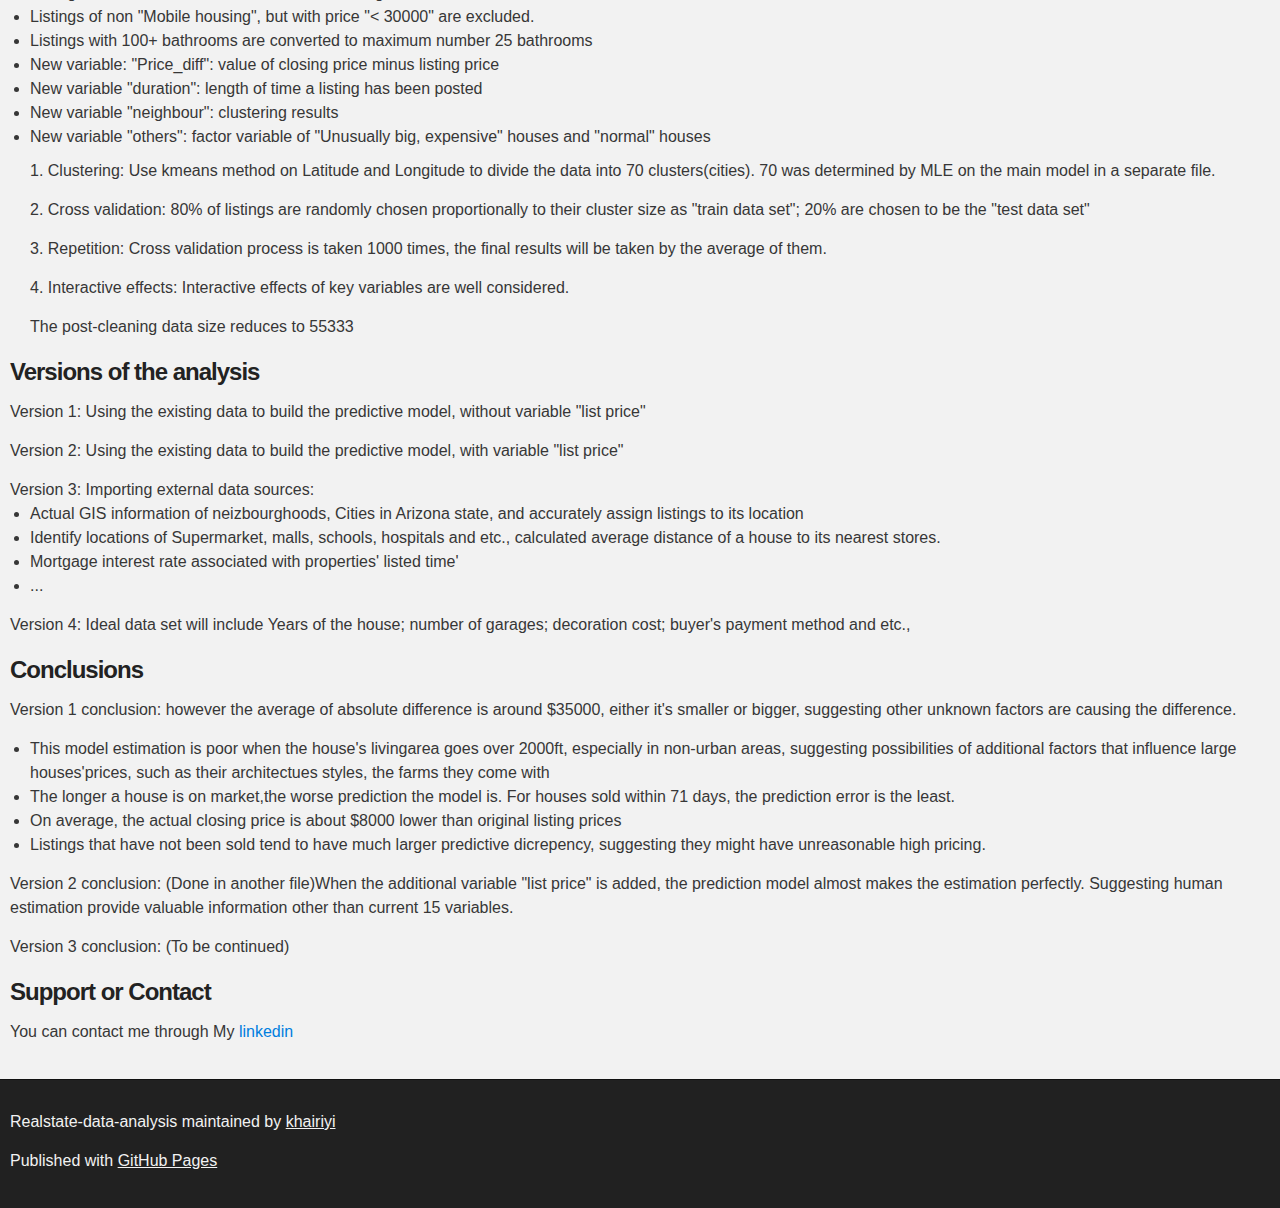
==== commit 65f7dcf2: "Update index.html" ====
--- a/index.html
+++ b/index.html
@@ -126,7 +126,7 @@
 <li>Listings that have not been sold tend to have much larger predictive dicrepency, suggesting they might have unreasonable high pricing.</li>
 </ul>
 
-<p>Version 2 conclusion: (Done in another file)When the additional variable "list price" is added, the prediction model almost makes the estimation perfectly. Suggesting human estimation provide further information other than current 15 variables.</p>
+<p>Version 2 conclusion: (Done in another file)When the additional variable "list price" is added, the prediction model almost makes the estimation perfectly. Suggesting human estimation provide valuable information other than current 15 variables.</p>
 <p>Version 3 conclusion: (To be continued)</p>
 
 <h3>
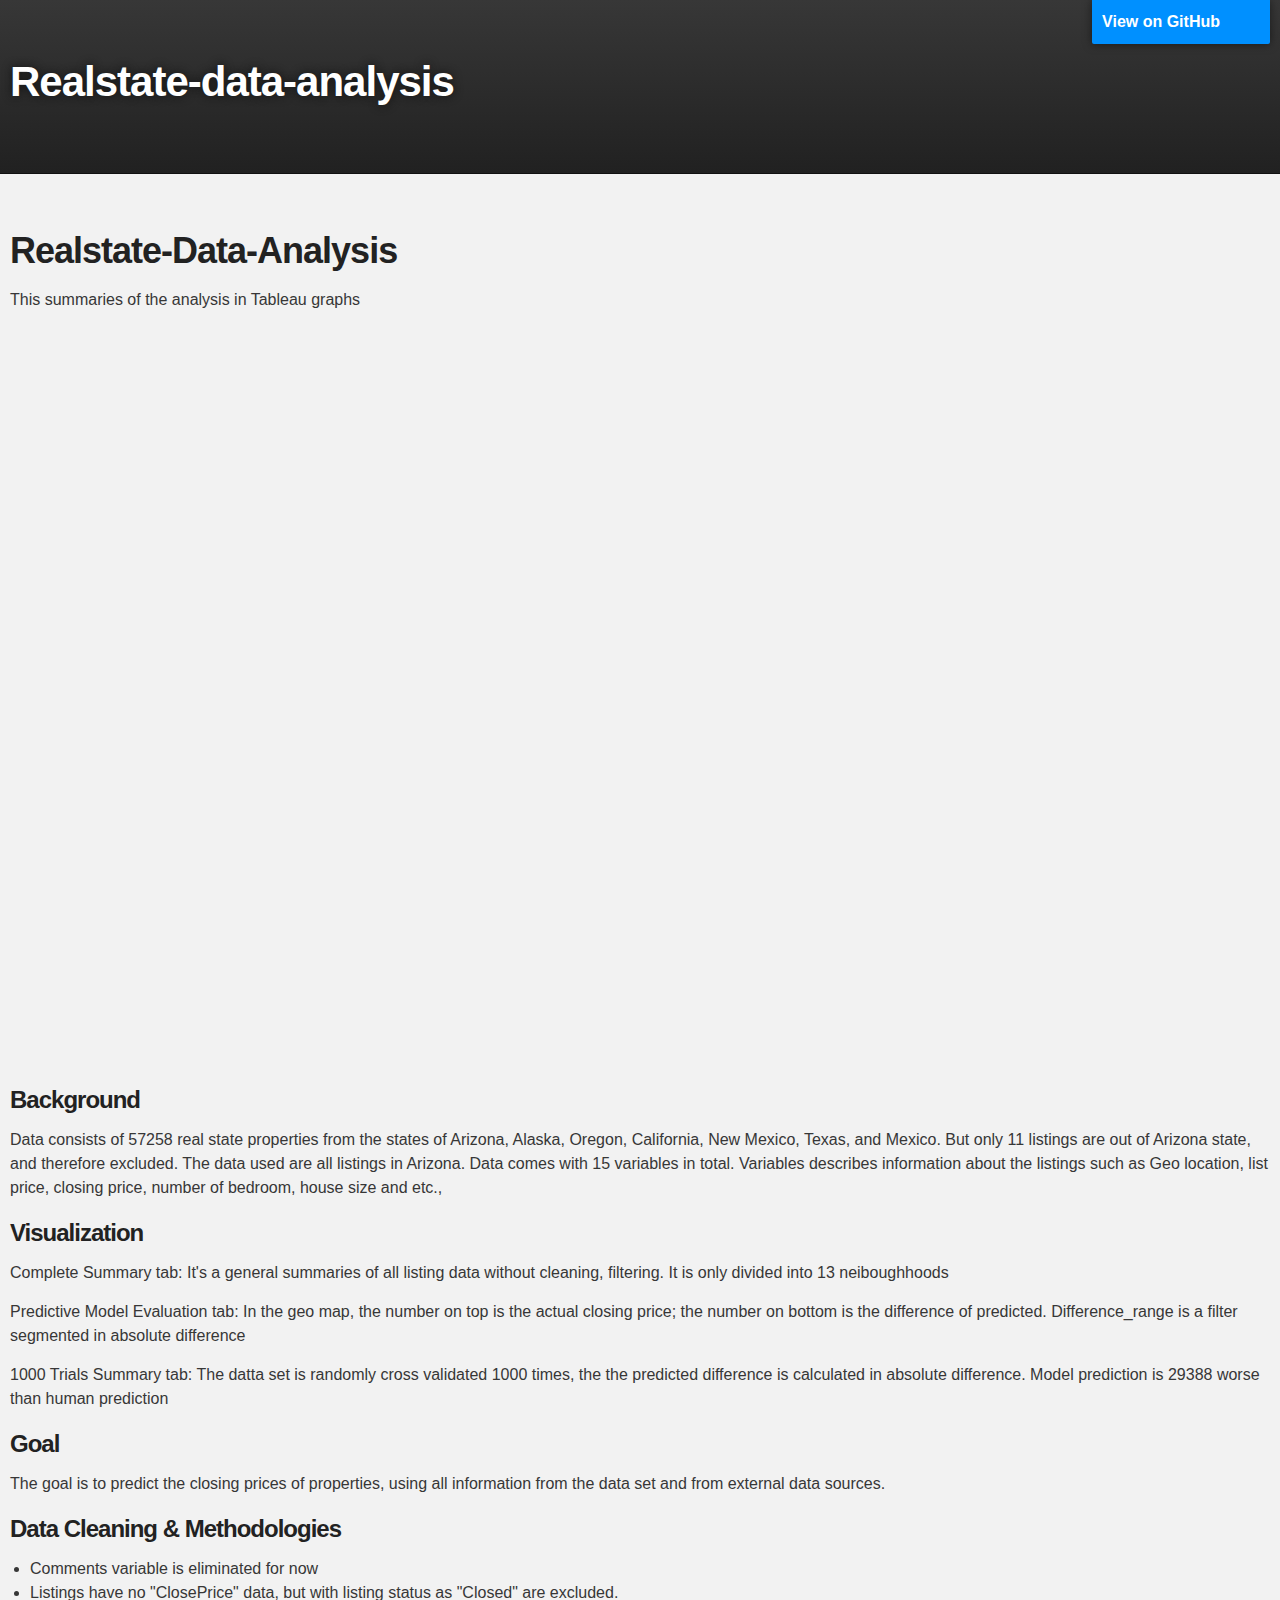
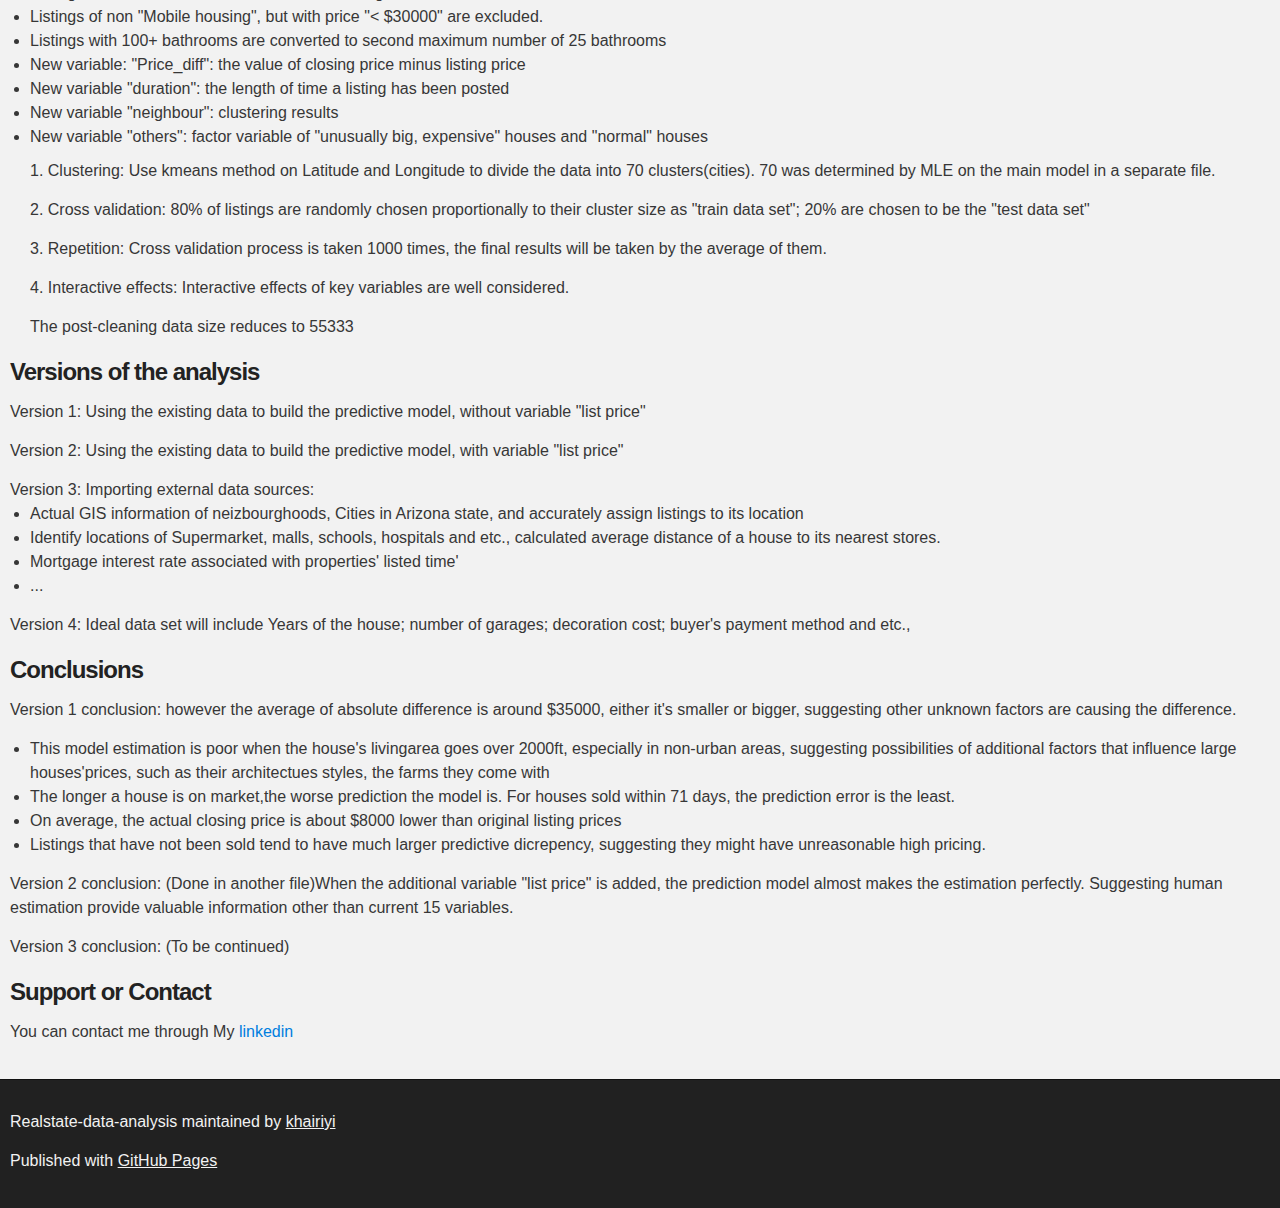
==== commit d697d045: "Update index.html" ====
--- a/index.html
+++ b/index.html
@@ -85,12 +85,12 @@
 
 <li>Comments variable is eliminated for now</li>
 <li>Listings have no "ClosePrice" data, but with listing status as "Closed" are excluded.</li>
-<li>Listings of non "Mobile housing", but with price "&lt; 30000" are excluded.</li>
-<li>Listings with 100+ bathrooms are converted to maximum number 25 bathrooms</li>
-<li>New variable: "Price_diff": value of closing price minus listing price</li>
-<li>New variable "duration": length of time a listing has been posted</li>
+<li>Listings of non "Mobile housing", but with price "&lt; $30000" are excluded.</li>
+<li>Listings with 100+ bathrooms are converted to second maximum number of 25 bathrooms</li>
+<li>New variable: "Price_diff": the value of closing price minus listing price</li>
+<li>New variable "duration": the length of time a listing has been posted</li>
 <li>New variable "neighbour": clustering results</li>
-<li>New variable "others": factor variable of "Unusually big, expensive" houses and "normal" houses</li>
+<li>New variable "others": factor variable of "unusually big, expensive" houses and "normal" houses</li>
 
 <p>1. Clustering: Use kmeans method on Latitude and Longitude to divide the data into 70 clusters(cities). 70 was determined by MLE on the main model in a separate file.</p>
 <p>2. Cross validation: 80% of listings are randomly chosen proportionally to their cluster size as "train data set"; 20% are chosen to be the "test data set"</p>
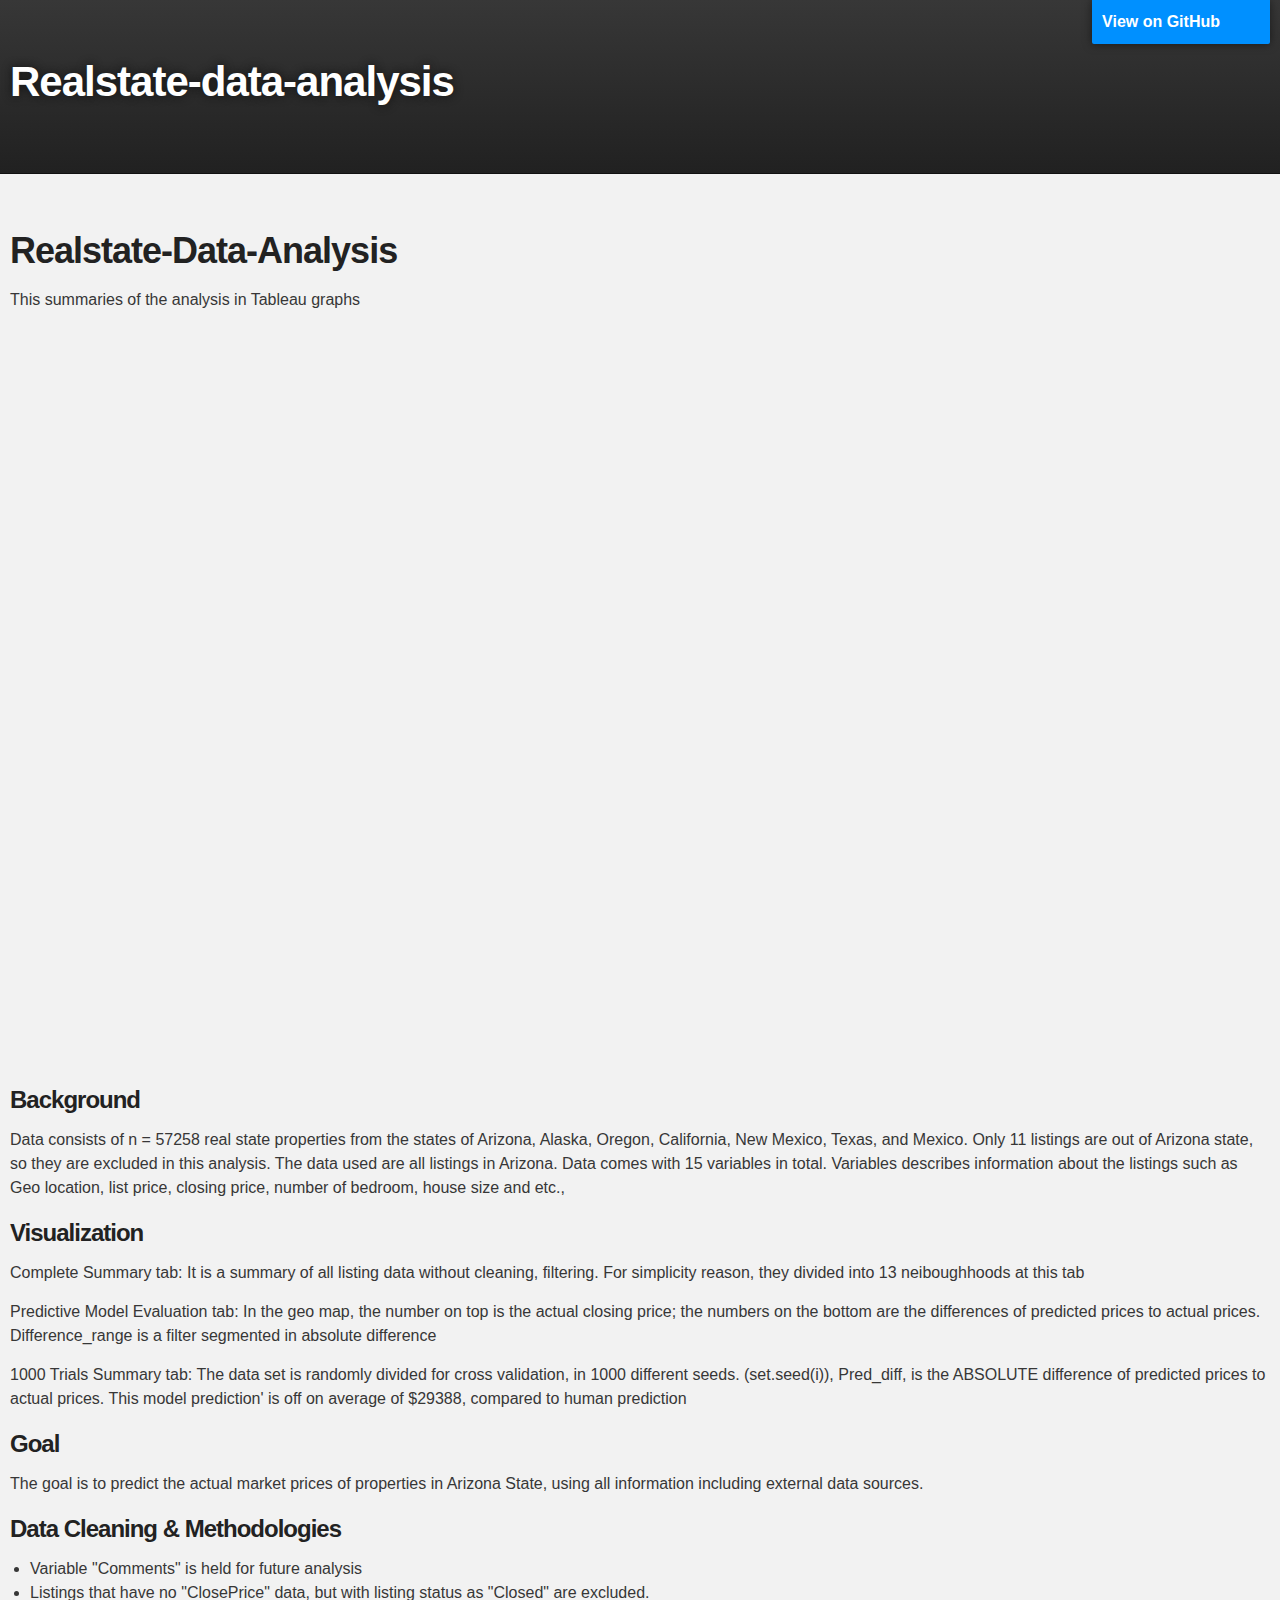
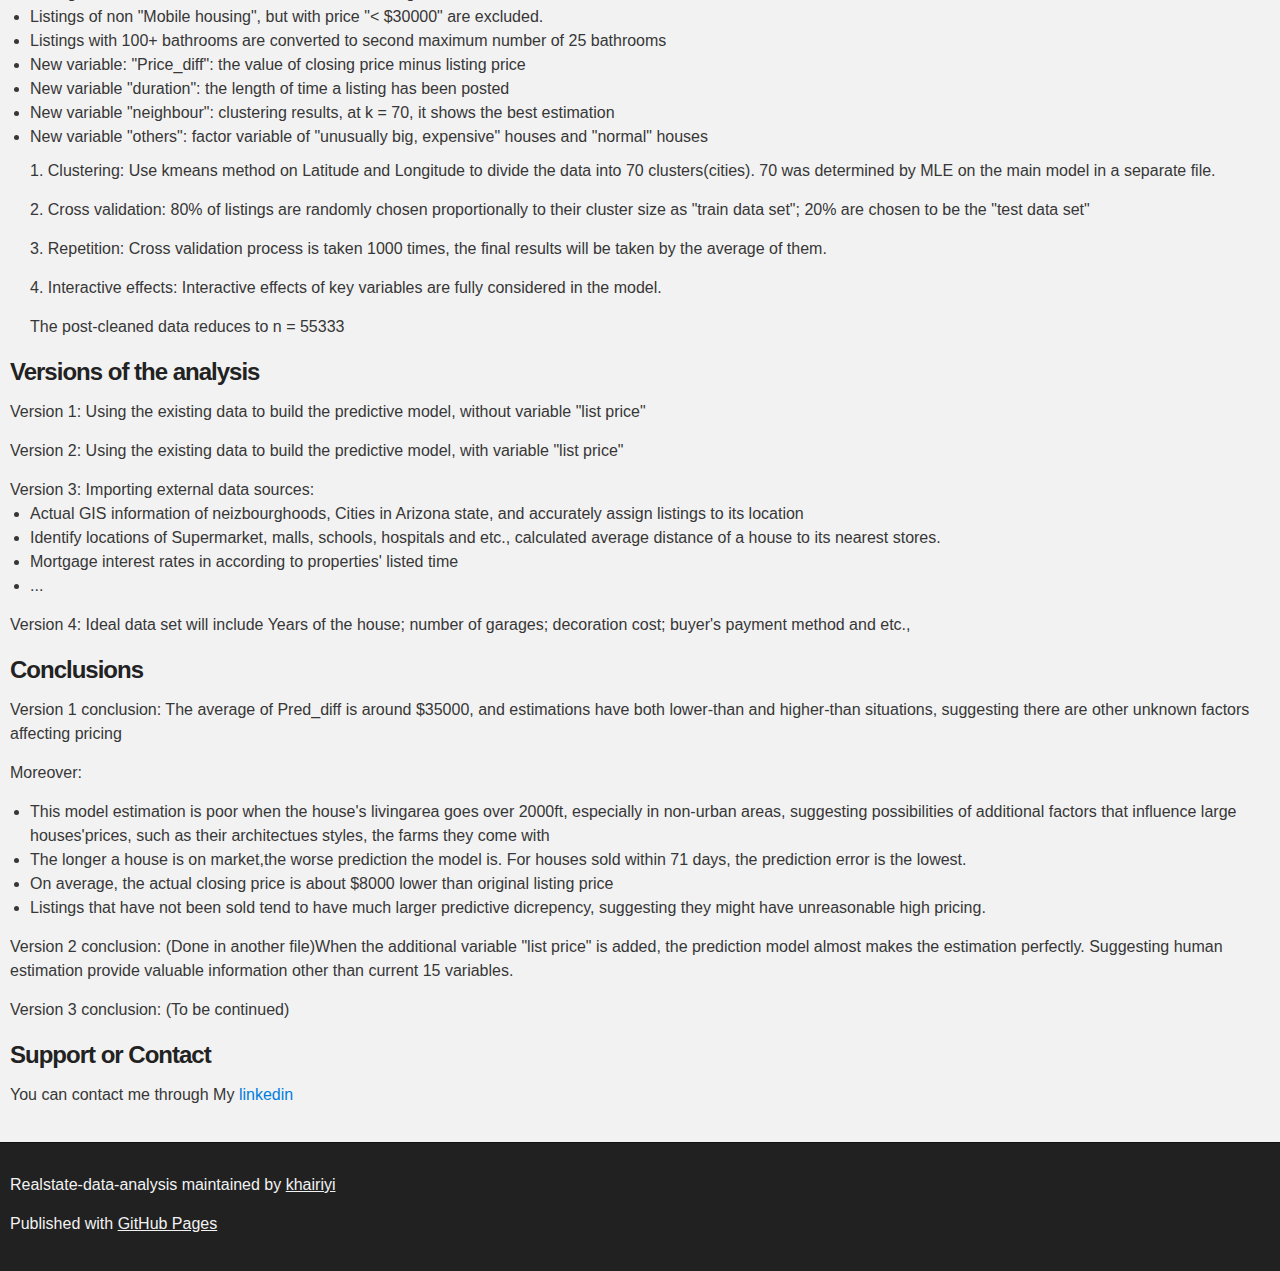
==== commit 30b5f172: "Update index.html" ====
--- a/index.html
+++ b/index.html
@@ -62,20 +62,20 @@
 <h3>
 <a id="background" class="anchor" href="#background" aria-hidden="true"><span aria-hidden="true" class="octicon octicon-link"></span></a>Background</h3>
 
-<p>Data consists of 57258 real state properties from the states of Arizona, Alaska, Oregon, California, New Mexico, Texas, and Mexico. But only 11 listings are out of Arizona state, and therefore excluded. The data used are all listings in Arizona.
+<p>Data consists of n = 57258 real state properties from the states of Arizona, Alaska, Oregon, California, New Mexico, Texas, and Mexico. Only 11 listings are out of Arizona state, so they are excluded in this analysis. The data used are all listings in Arizona.
 Data comes with 15 variables in total. Variables describes information about the listings such as Geo location, list price, closing price, number of bedroom, house size and etc.,</p>
 
 <h3>
 <a id="visualization" class="anchor" href="#visualization" aria-hidden="true"><span aria-hidden="true" class="octicon octicon-link"></span></a>Visualization</h3>
 
-<p>Complete Summary tab: It's a general summaries of all listing data without cleaning, filtering. It is only divided into 13 neiboughhoods</p>
-<p>Predictive Model Evaluation tab: In the geo map, the number on top is the actual closing price; the number on bottom is the difference of predicted. Difference_range is a filter segmented in absolute difference</p>
-<p>1000 Trials Summary tab: The datta set is randomly cross validated 1000 times, the the predicted difference is calculated in absolute difference. Model prediction is 29388 worse than human prediction</p>
+<p>Complete Summary tab: It is a summary of all listing data without cleaning, filtering. For simplicity reason, they divided into 13 neiboughhoods at this tab</p>
+<p>Predictive Model Evaluation tab: In the geo map, the number on top is the actual closing price; the numbers on the bottom are the differences of predicted prices to actual prices. Difference_range is a filter segmented in absolute difference</p>
+<p>1000 Trials Summary tab: The data set is randomly divided for cross validation, in 1000 different seeds. (set.seed(i)), Pred_diff, is the ABSOLUTE difference of predicted prices to actual prices. This model prediction' is off on average of $29388, compared to human prediction</p>
 
 <h3>
 <a id="goal" class="anchor" href="#goal" aria-hidden="true"><span aria-hidden="true" class="octicon octicon-link"></span></a>Goal</h3>
 
-<p>The goal is to predict the closing prices of properties, using all information from the data set and from external data sources.</p>
+<p>The goal is to predict the actual market prices of properties in Arizona State, using all information including external data sources.</p>
 
 
 <h3>
@@ -83,21 +83,21 @@
 
 <ul>
 
-<li>Comments variable is eliminated for now</li>
-<li>Listings have no "ClosePrice" data, but with listing status as "Closed" are excluded.</li>
+<li>Variable "Comments" is held for future analysis</li>
+<li>Listings that have no "ClosePrice" data, but with listing status as "Closed" are excluded.</li>
 <li>Listings of non "Mobile housing", but with price "&lt; $30000" are excluded.</li>
 <li>Listings with 100+ bathrooms are converted to second maximum number of 25 bathrooms</li>
 <li>New variable: "Price_diff": the value of closing price minus listing price</li>
 <li>New variable "duration": the length of time a listing has been posted</li>
-<li>New variable "neighbour": clustering results</li>
+<li>New variable "neighbour": clustering results, at k = 70, it shows the best estimation</li>
 <li>New variable "others": factor variable of "unusually big, expensive" houses and "normal" houses</li>
 
 <p>1. Clustering: Use kmeans method on Latitude and Longitude to divide the data into 70 clusters(cities). 70 was determined by MLE on the main model in a separate file.</p>
 <p>2. Cross validation: 80% of listings are randomly chosen proportionally to their cluster size as "train data set"; 20% are chosen to be the "test data set"</p>
 <p>3. Repetition: Cross validation process is taken 1000 times, the final results will be taken by the average of them.</p>
-<p>4. Interactive effects: Interactive effects of key variables are well considered.</p>
+<p>4. Interactive effects: Interactive effects of key variables are fully considered in the model.</p>
 
-The post-cleaning data size reduces to 55333
+The post-cleaned data reduces to n = 55333
 </ul>
 
 <h3>
@@ -110,7 +110,7 @@
 <ul>
 <li>Actual GIS information of neizbourghoods, Cities in Arizona state, and accurately assign listings to its location</li>
 <li>Identify locations of Supermarket, malls, schools, hospitals and etc., calculated average distance of a house to its nearest stores.</li>
-<li>Mortgage interest rate associated with properties' listed time'</li>
+<li>Mortgage interest rates in according to properties' listed time</li>
 <li>... </li>
 </ul>
 <p>Version 4: Ideal data set will include Years of the house; number of garages; decoration cost; buyer's payment method and etc.,</p>
@@ -118,11 +118,12 @@
 <h3>
 <a id="conclusions" class="anchor" href="#conclusions" aria-hidden="true"><span aria-hidden="true" class="octicon octicon-link"></span></a>Conclusions</h3>
 
-<p>Version 1 conclusion: however the average of absolute difference is around $35000, either it's smaller or bigger, suggesting other unknown factors are causing the difference.</p>
+<p>Version 1 conclusion: The average of Pred_diff is around $35000, and estimations have both lower-than and higher-than situations, suggesting there are other unknown factors affecting pricing</p>
+<p>Moreover:</p>
 <ul>
 <li>This model estimation is poor when the house's livingarea goes over 2000ft, especially in non-urban areas, suggesting possibilities of additional factors that influence large houses'prices, such as their architectues styles, the farms they come with</li>
-<li>The longer a house is on market,the worse prediction the model is. For houses sold within 71 days, the prediction error is the least. </li>
-<li>On average, the actual closing price is about $8000 lower than original listing prices</li>
+<li>The longer a house is on market,the worse prediction the model is. For houses sold within 71 days, the prediction error is the lowest. </li>
+<li>On average, the actual closing price is about $8000 lower than original listing price</li>
 <li>Listings that have not been sold tend to have much larger predictive dicrepency, suggesting they might have unreasonable high pricing.</li>
 </ul>
 
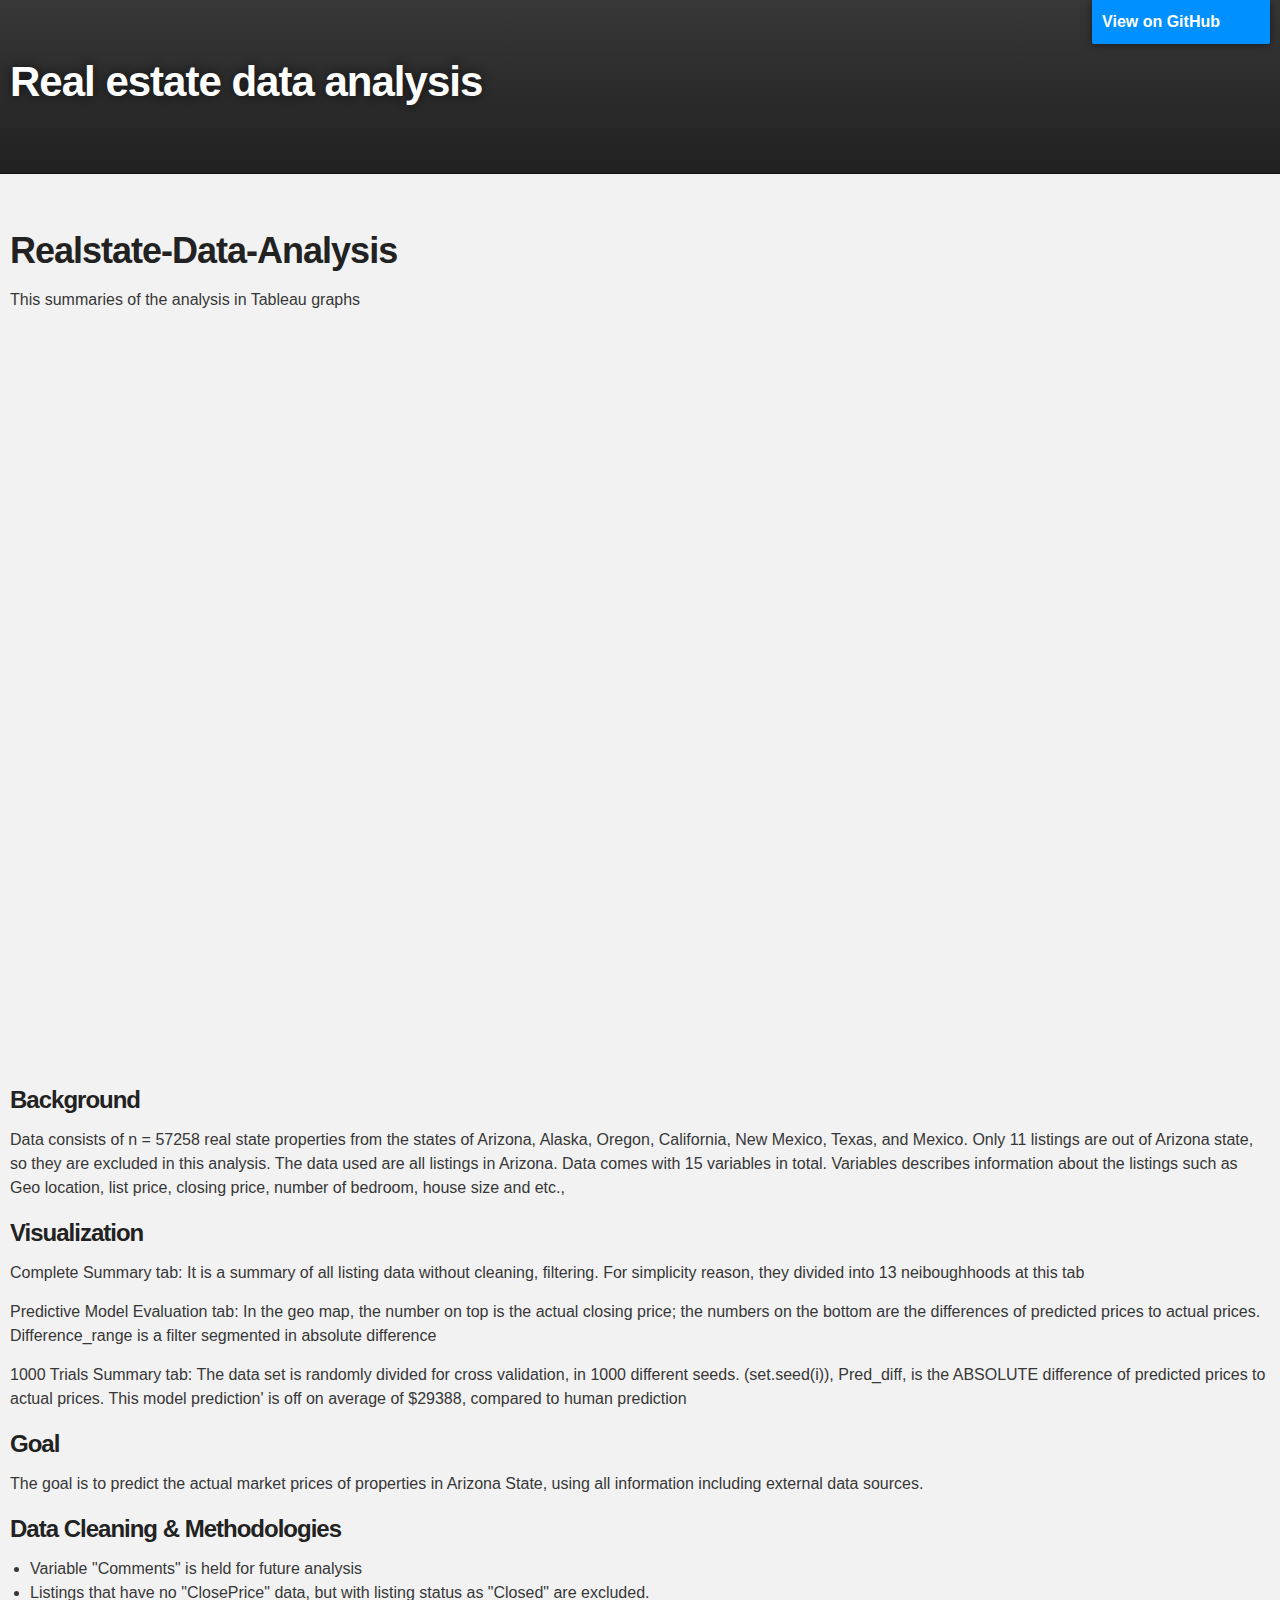
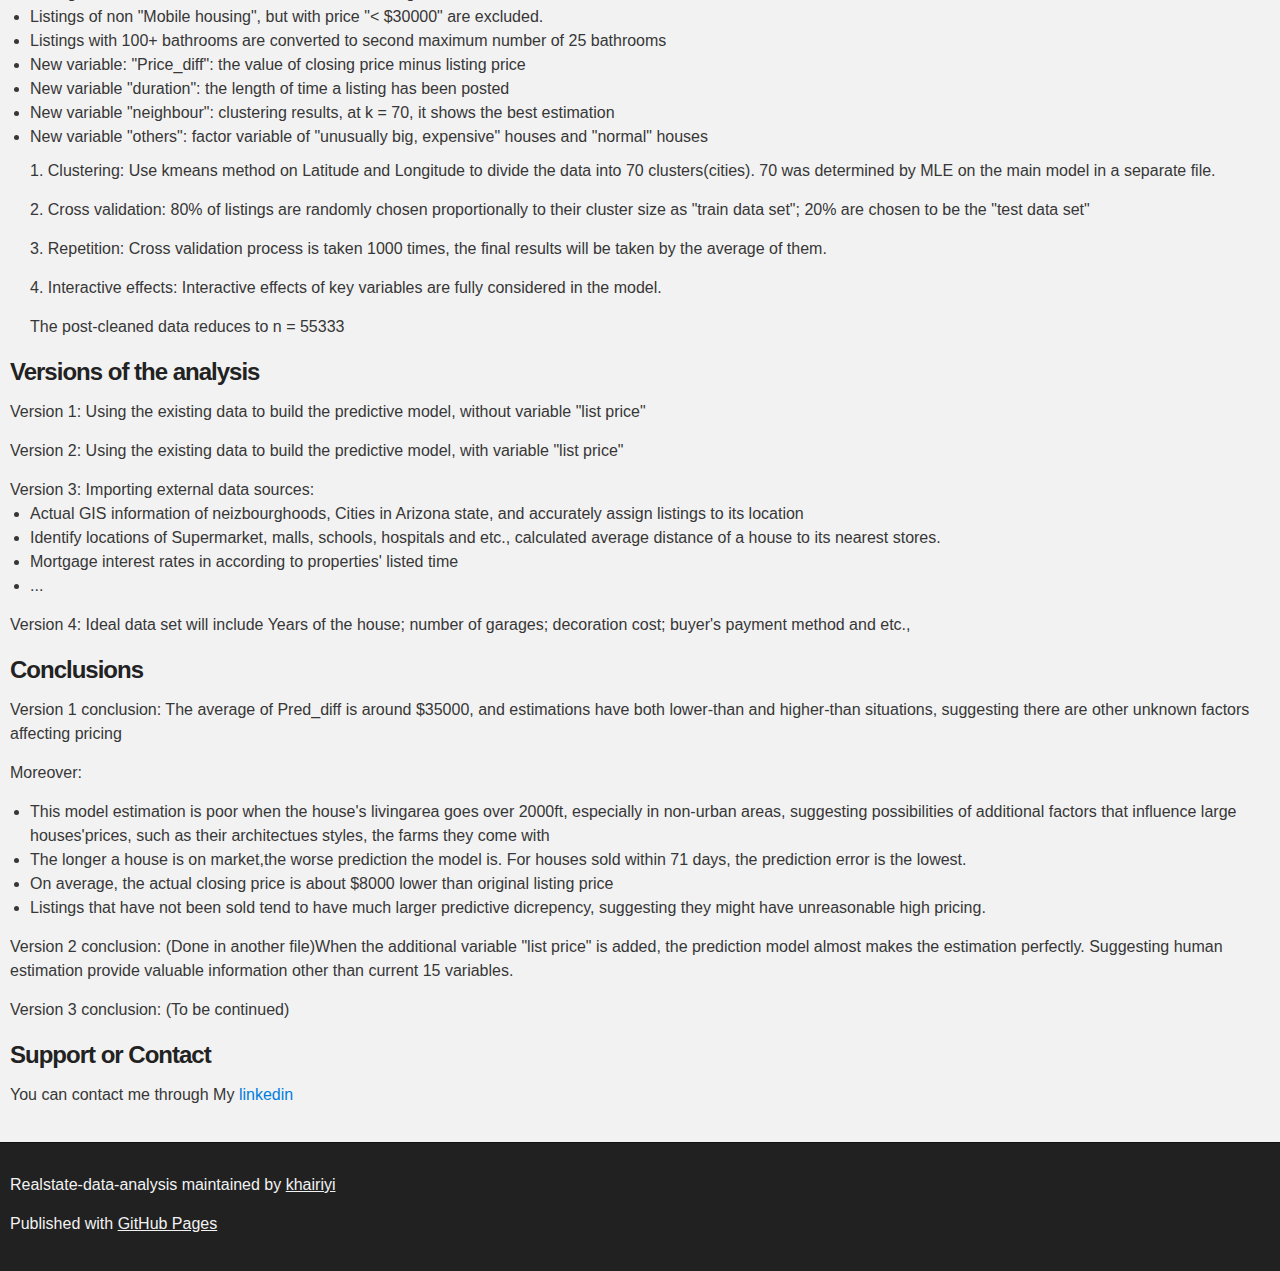
==== commit d79b5e12: "Update index.html" ====
--- a/index.html
+++ b/index.html
@@ -5,7 +5,7 @@
 <head>
     <meta charset='utf-8'>
     <meta http-equiv="X-UA-Compatible" content="chrome=1">
-    <meta name="description" content="Realstate-data-analysis : ">
+    <meta name="description" content="Real estate data analysis : ">
   
     <link rel="stylesheet" type="text/css" media="screen" href="stylesheets/stylesheet.css">
   
@@ -19,7 +19,7 @@
     <header class="inner">
     <a id="forkme_banner" href="https://github.com/khairiyi/Realstate-Data-Analysis">View on GitHub</a>
   
-    <h1 id="project_title">Realstate-data-analysis</h1>
+    <h1 id="project_title">Real estate data analysis</h1>
     <h2 id="project_tagline"></h2>
   
     <section id="downloads">
